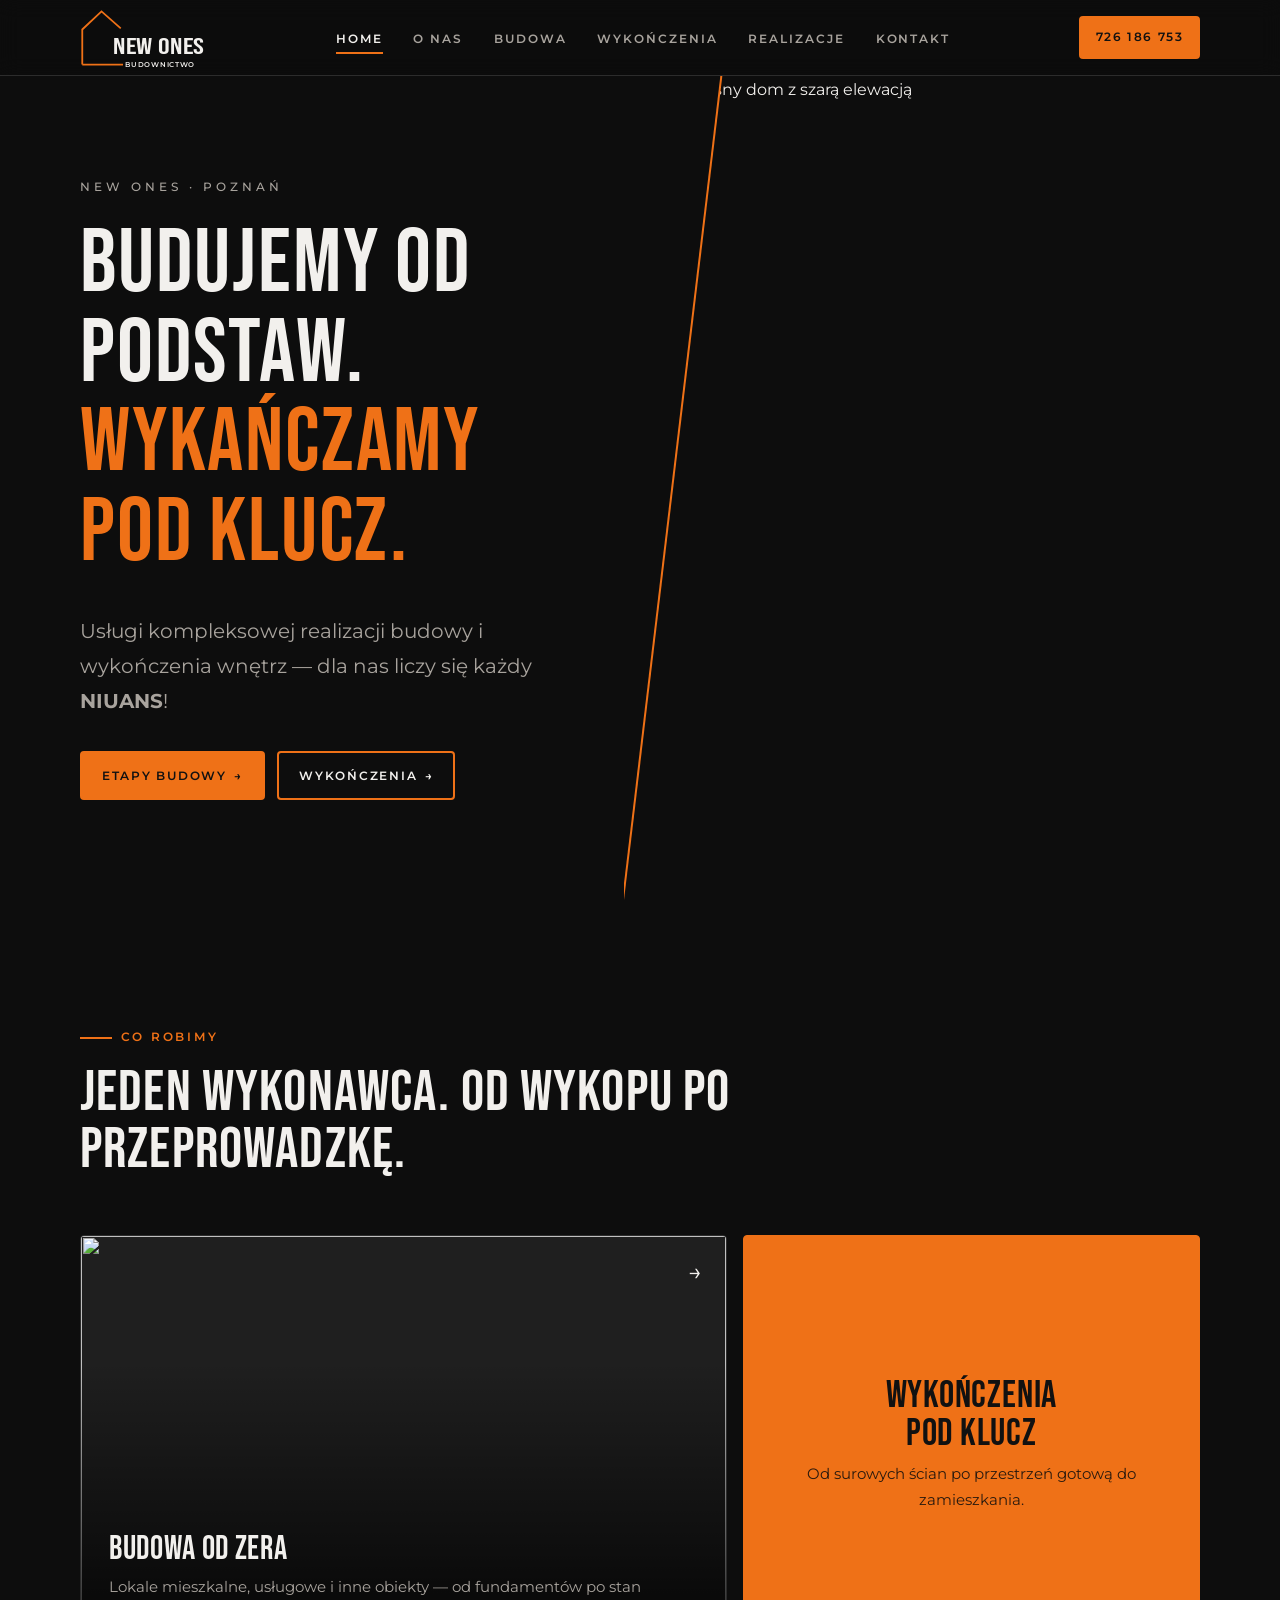
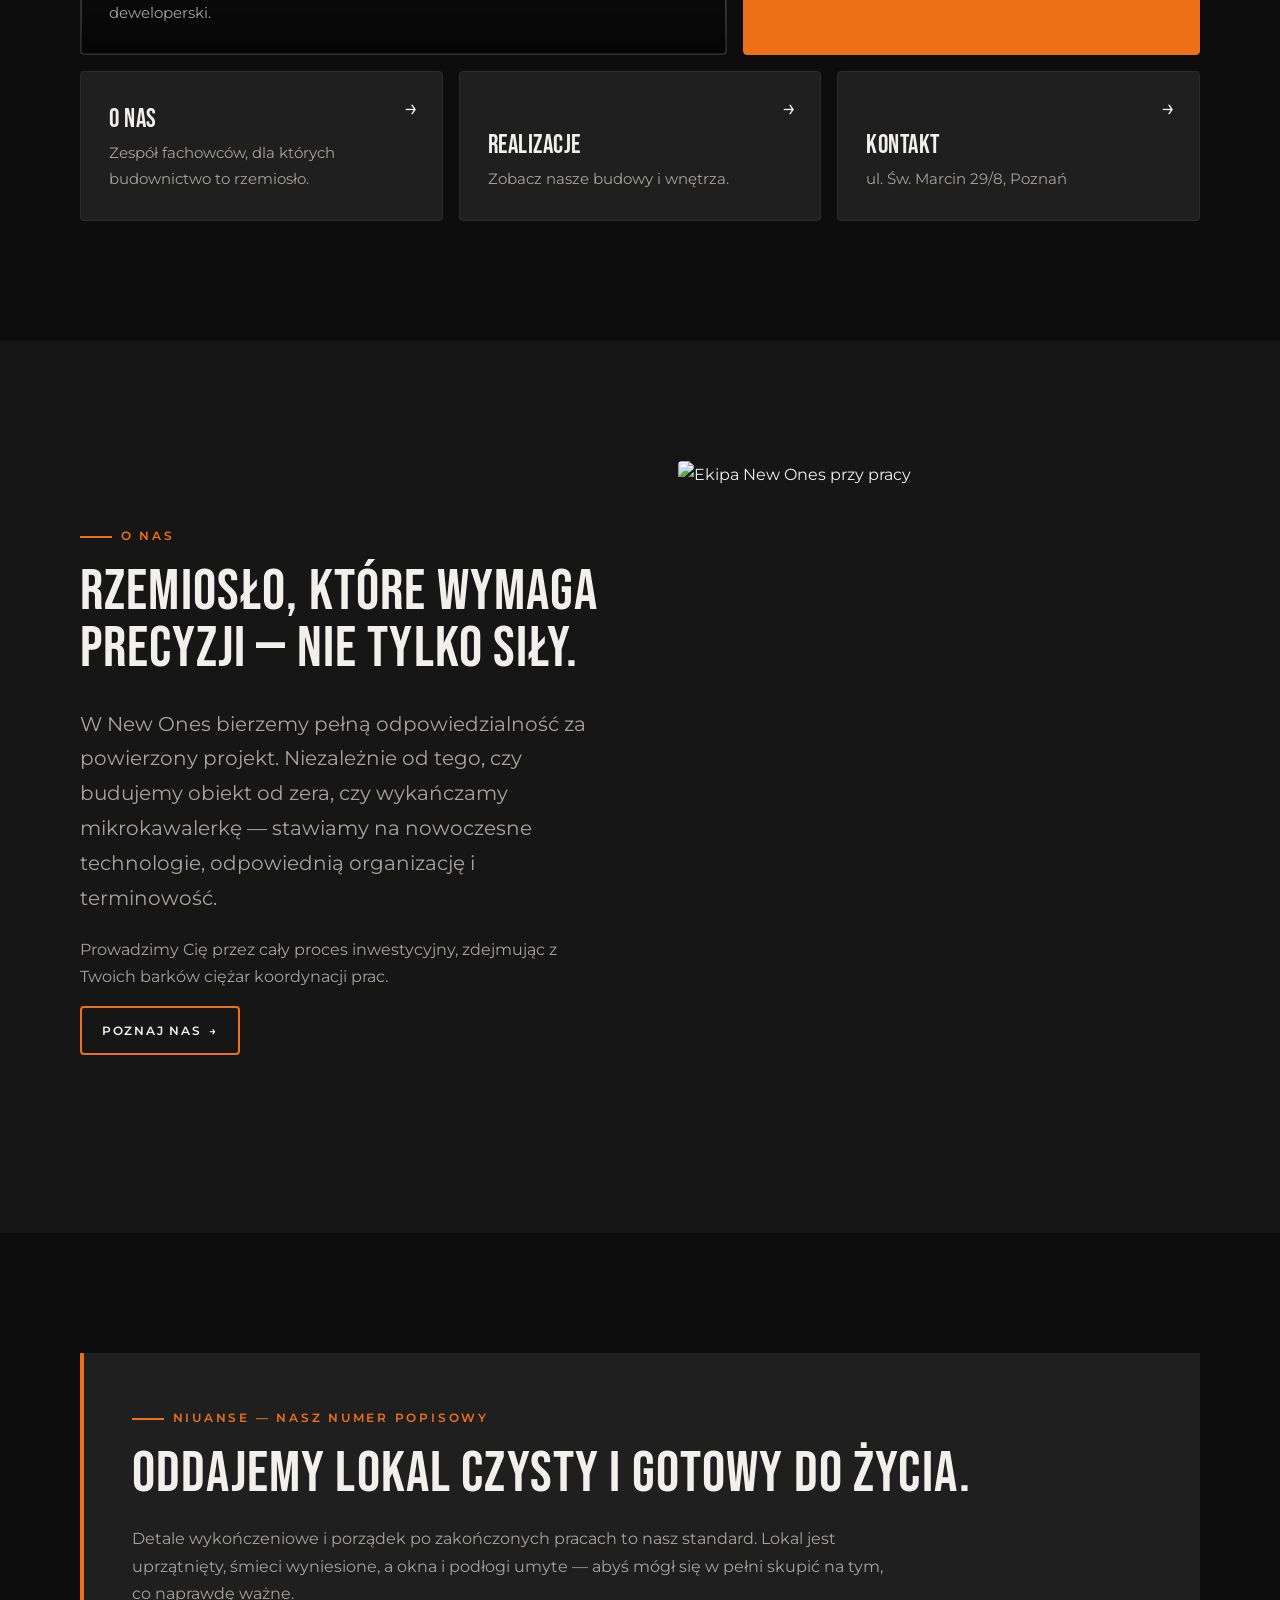
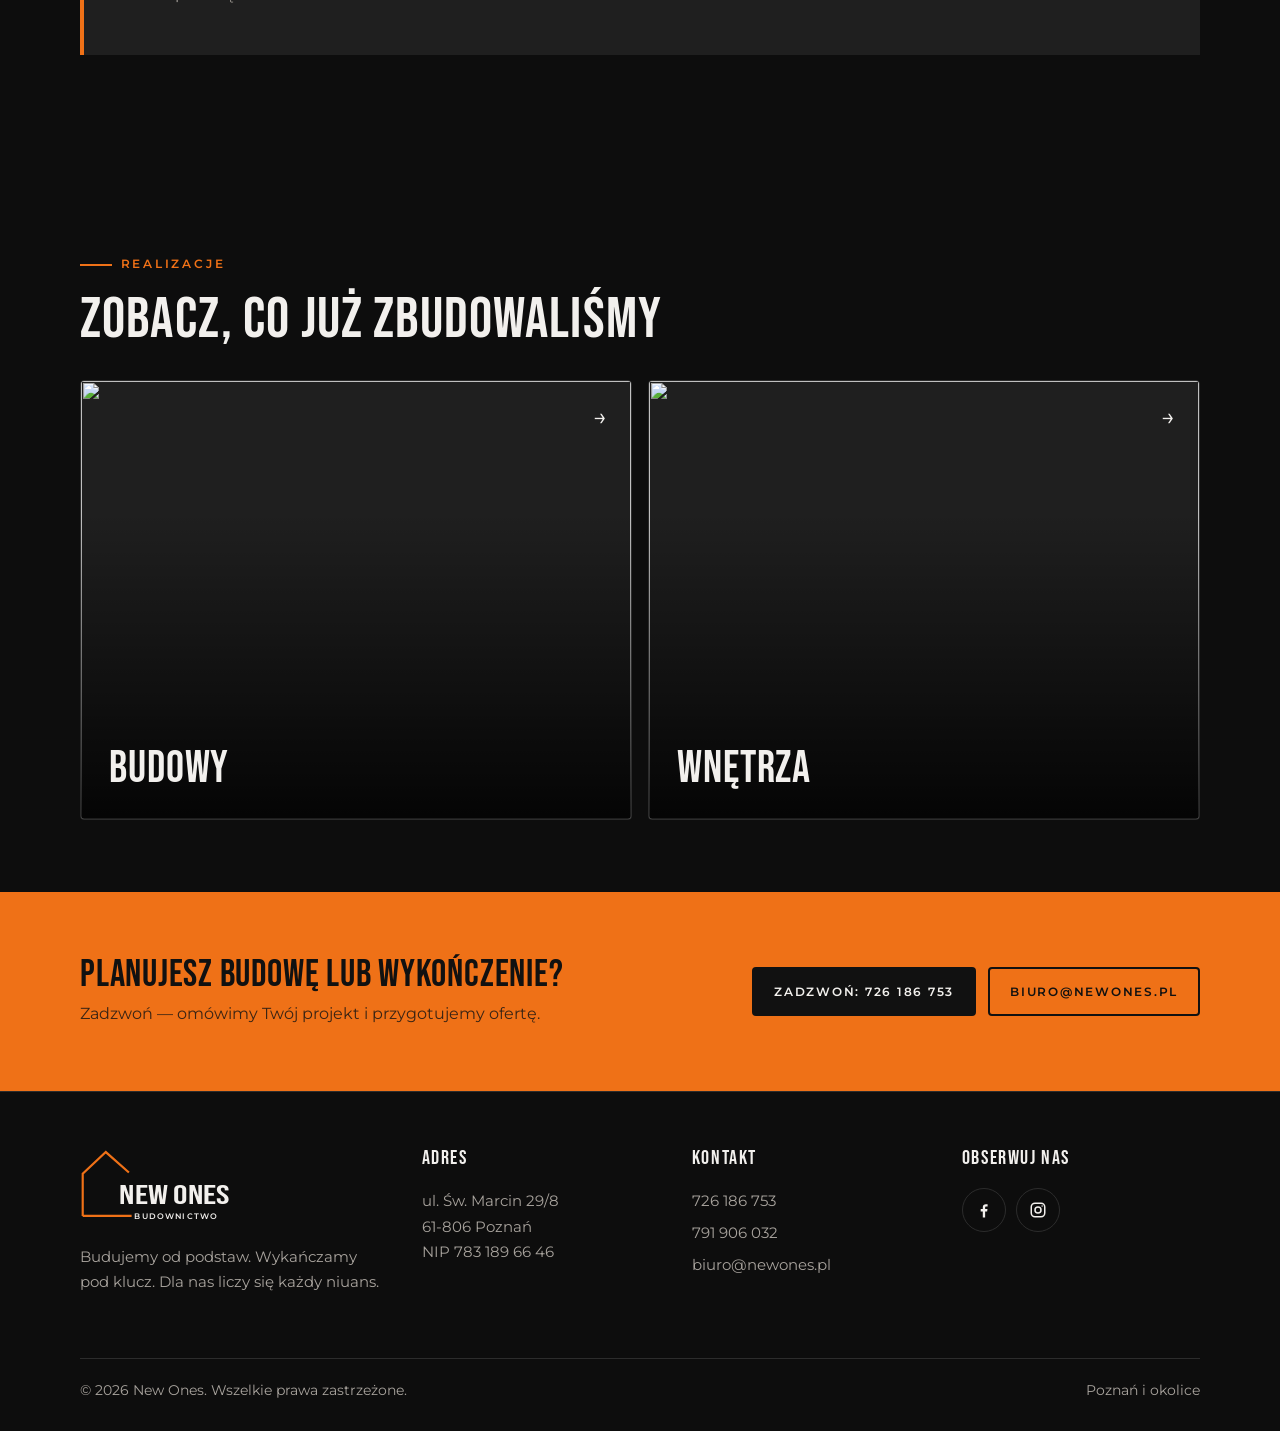
==== index.html @ 99081f8c "Thin, crisp hero edge and grey daylight hero photo - Draw the diagonal as inline SVG (vector, full d" ====
<!doctype html>
<html lang="pl">
<head>
  <meta charset="utf-8">
  <meta name="viewport" content="width=device-width, initial-scale=1">
  <title>New Ones — budowa i wykończenia wnętrz pod klucz | Poznań</title>
  <meta name="description" content="New Ones — generalny wykonawca z Poznania. Budowa lokali mieszkalnych i usługowych od fundamentów oraz kompleksowe wykończenia wnętrz pod klucz.">
  <meta property="og:title" content="New Ones — Budujemy od podstaw. Wykańczamy pod klucz.">
  <meta property="og:description" content="Kompleksowa realizacja budowy i wykończenia wnętrz w Poznaniu i okolicach.">
  <meta property="og:type" content="website">
  <meta property="og:locale" content="pl_PL">
  <meta name="theme-color" content="#0b0b0b">
  <link rel="icon" href="assets/img/favicon.svg" type="image/svg+xml">
  <link rel="preconnect" href="https://fonts.googleapis.com">
  <link rel="preconnect" href="https://fonts.gstatic.com" crossorigin>
  <link href="https://fonts.googleapis.com/css2?family=Bebas+Neue&family=Montserrat:wght@400;500;600&display=swap" rel="stylesheet">
  <link rel="stylesheet" href="assets/css/style.css">
  <script type="application/ld+json">
  {
    "@context": "https://schema.org",
    "@type": "GeneralContractor",
    "name": "New Ones",
    "description": "Budowa lokali mieszkalnych i usługowych oraz wykończenia wnętrz pod klucz.",
    "telephone": "+48726186753",
    "email": "biuro@newones.pl",
    "taxID": "7831896646",
    "address": {
      "@type": "PostalAddress",
      "streetAddress": "ul. Św. Marcin 29/8",
      "postalCode": "61-806",
      "addressLocality": "Poznań",
      "addressCountry": "PL"
    },
    "areaServed": "Poznań",
    "sameAs": [
      "https://www.facebook.com/p/New-Ones-61559573675884/",
      "https://www.instagram.com/new_ones_poznan/"
    ]
  }
  </script>
</head>
<body>
  <a class="skip-link" href="#main">Przejdź do treści</a>

  <header class="site-header">
    <div class="wrap">
      <a class="logo" href="index.html" aria-label="New Ones — strona główna">
        <svg viewBox="0 0 224 106" role="img" aria-label="New Ones Budownictwo"><path d="M4 100V38L38 6l34 30" fill="none" stroke="#ef7117" stroke-width="3.2" stroke-linejoin="miter"/><path d="M4 100h72" stroke="#ef7117" stroke-width="3.2"/><text x="58" y="82" font-family="'Bebas Neue', 'Oswald', sans-serif" font-size="40" textLength="162" lengthAdjust="spacingAndGlyphs">NEW ONES</text><text x="80" y="104" font-family="Montserrat, sans-serif" font-size="12" font-weight="600" textLength="122" lengthAdjust="spacing">BUDOWNICTWO</text></svg>
      </a>
      <nav class="nav" aria-label="Menu główne">
        <ul>
          <li><a href="index.html" aria-current="page">Home</a></li>
          <li><a href="o-nas.html">O nas</a></li>
          <li><a href="budowa.html">Budowa</a></li>
          <li><a href="wykonczenia.html">Wykończenia</a></li>
          <li><a href="realizacje.html">Realizacje</a></li>
          <li><a href="kontakt.html">Kontakt</a></li>
        </ul>
      </nav>
      <div class="header-cta"><a class="btn" href="tel:+48726186753">726 186 753</a></div>
      <button class="nav-toggle" aria-label="Otwórz menu" aria-expanded="false"><span></span><span></span><span></span></button>
    </div>
  </header>

  <main id="main">
    <!-- UWAGA: zdjęcia poglądowe z Unsplash (licencja Unsplash) — do podmiany na zdjęcia realizacji New Ones -->
    <section class="hero">
      <div class="hero__text">
        <div class="hero__brand">New Ones · Poznań</div>
        <h1>Budujemy od podstaw. <span class="accent">Wykańczamy pod klucz.</span></h1>
        <p class="lead">Usługi kompleksowej realizacji budowy i wykończenia wnętrz — dla nas liczy się każdy <strong>NIUANS</strong>!</p>
        <div class="btn-row">
          <a class="btn" href="budowa.html">Etapy budowy <span class="arrow">→</span></a>
          <a class="btn btn--ghost" href="wykonczenia.html">Wykończenia <span class="arrow">→</span></a>
        </div>
      </div>
      <div class="hero__media">
        <!-- PODMIEŃ: zdjęcie główne, np. assets/img/hero.jpg (min. 1600 px szerokości) -->
        <img src="https://images.unsplash.com/photo-1690731987727-ab5daed3620b?auto=format&fit=crop&w=1800&q=80" alt="Nowoczesny dom z szarą elewacją">
        <svg class="hero__cut hero__cut--side" viewBox="0 0 100 100" preserveAspectRatio="none" aria-hidden="true"><polygon points="0,0 100,0 0,100" fill="#0d0d0d"/><line x1="100" y1="0" x2="0" y2="100" stroke="#ef7117" stroke-width="2" vector-effect="non-scaling-stroke"/></svg>
        <svg class="hero__cut hero__cut--bottom" viewBox="0 0 100 100" preserveAspectRatio="none" aria-hidden="true"><polygon points="0,100 100,0 100,100" fill="#0d0d0d"/><line x1="0" y1="100" x2="100" y2="0" stroke="#ef7117" stroke-width="2" vector-effect="non-scaling-stroke"/></svg>
      </div>
    </section>

    <section class="section">
      <div class="wrap">
        <div class="section-head">
          <span class="eyebrow">Co robimy</span>
          <h2>Jeden wykonawca. Od wykopu po przeprowadzkę.</h2>
        </div>
        <div class="tiles">
          <a class="tile tile--build" href="budowa.html">
            <span class="tile__img"><img src="https://images.unsplash.com/photo-1621511075938-f03482369feb?auto=format&fit=crop&w=1800&q=75" alt="" loading="lazy"></span>
            <span class="tile__arrow">→</span>
            <h3>Budowa od zera</h3>
            <p>Lokale mieszkalne, usługowe i inne obiekty — od fundamentów po stan deweloperski.</p>
          </a>
          <a class="tile tile--orange tile--finish" href="wykonczenia.html">
            <h3>Wykończenia<br>pod klucz</h3>
            <p>Od surowych ścian po przestrzeń gotową do zamieszkania.</p>
          </a>
          <a class="tile tile--about" href="o-nas.html">
            <span class="tile__arrow">→</span>
            <h3>O nas</h3>
            <p>Zespół fachowców, dla których budownictwo to rzemiosło.</p>
          </a>
          <a class="tile tile--gallery" href="realizacje.html">
            <span class="tile__arrow">→</span>
            <h3>Realizacje</h3>
            <p>Zobacz nasze budowy i wnętrza.</p>
          </a>
          <a class="tile tile--contact" href="kontakt.html">
            <span class="tile__arrow">→</span>
            <h3>Kontakt</h3>
            <p>ul. Św. Marcin 29/8, Poznań</p>
          </a>
        </div>
      </div>
    </section>

    <section class="section section--surface">
      <div class="wrap split">
        <div>
          <span class="eyebrow">O nas</span>
          <h2>Rzemiosło, które wymaga precyzji — nie tylko siły.</h2>
          <p class="lead">W New Ones bierzemy pełną odpowiedzialność za powierzony projekt. Niezależnie od tego, czy budujemy obiekt od zera, czy wykańczamy mikrokawalerkę — stawiamy na nowoczesne technologie, odpowiednią organizację i terminowość.</p>
          <p class="muted">Prowadzimy Cię przez cały proces inwestycyjny, zdejmując z Twoich barków ciężar koordynacji prac.</p>
          <a class="btn btn--ghost" href="o-nas.html">Poznaj nas <span class="arrow">→</span></a>
        </div>
        <div class="split__media">
          <img src="https://images.unsplash.com/photo-1674649207083-281c2517ab49?auto=format&fit=crop&w=1800&q=75" alt="Ekipa New Ones przy pracy" loading="lazy">
        </div>
      </div>
    </section>

    <section class="section">
      <div class="wrap">
        <div class="nuance">
          <span class="eyebrow">Niuanse — nasz numer popisowy</span>
          <h2>Oddajemy lokal czysty i gotowy do życia.</h2>
          <p>Detale wykończeniowe i porządek po zakończonych pracach to nasz standard. Lokal jest uprzątnięty, śmieci wyniesione, a okna i podłogi umyte — abyś mógł się w pełni skupić na tym, co naprawdę ważne.</p>
        </div>
      </div>
    </section>

    <section class="section section--tight">
      <div class="wrap">
        <div class="gallery-head">
          <div>
            <span class="eyebrow">Realizacje</span>
            <h2>Zobacz, co już zbudowaliśmy</h2>
          </div>
        </div>
        <div class="chooser">
          <a class="tile" href="realizacje.html#budowy">
            <span class="tile__img"><img src="https://images.unsplash.com/photo-1593786267440-550458cc882a?auto=format&fit=crop&w=1800&q=75" alt="" loading="lazy"></span>
            <span class="tile__arrow">→</span>
            <h3>Budowy</h3>
          </a>
          <a class="tile" href="realizacje.html#wnetrza">
            <span class="tile__img"><img src="https://images.unsplash.com/photo-1682184805271-11671b7ecf4c?auto=format&fit=crop&w=1800&q=75" alt="" loading="lazy"></span>
            <span class="tile__arrow">→</span>
            <h3>Wnętrza</h3>
          </a>
        </div>
      </div>
    </section>

    <section class="cta-band">
      <div class="wrap">
        <div>
          <h2>Planujesz budowę lub wykończenie?</h2>
          <p>Zadzwoń — omówimy Twój projekt i przygotujemy ofertę.</p>
        </div>
        <div class="btn-row">
          <a class="btn" href="tel:+48726186753">Zadzwoń: 726 186 753</a>
          <a class="btn btn--ghost" href="mailto:biuro@newones.pl">biuro@newones.pl</a>
        </div>
      </div>
    </section>
  </main>

  <footer class="site-footer">
    <div class="wrap">
      <div class="footer-grid">
        <div>
          <a class="logo" href="index.html" aria-label="New Ones — strona główna">
            <svg viewBox="0 0 224 106" role="img" aria-label="New Ones Budownictwo"><path d="M4 100V38L38 6l34 30" fill="none" stroke="#ef7117" stroke-width="3.2" stroke-linejoin="miter"/><path d="M4 100h72" stroke="#ef7117" stroke-width="3.2"/><text x="58" y="82" font-family="'Bebas Neue', 'Oswald', sans-serif" font-size="40" textLength="162" lengthAdjust="spacingAndGlyphs">NEW ONES</text><text x="80" y="104" font-family="Montserrat, sans-serif" font-size="12" font-weight="600" textLength="122" lengthAdjust="spacing">BUDOWNICTWO</text></svg>
          </a>
          <p class="footer-tagline">Budujemy od podstaw. Wykańczamy pod klucz. Dla nas liczy się każdy niuans.</p>
        </div>
        <div>
          <h4>Adres</h4>
          <address>ul. Św. Marcin 29/8<br>61-806 Poznań<br>NIP 783 189 66 46</address>
        </div>
        <div>
          <h4>Kontakt</h4>
          <ul>
            <li><a href="tel:+48726186753">726 186 753</a></li>
            <li><a href="tel:+48791906032">791 906 032</a></li>
            <li><a href="mailto:biuro@newones.pl">biuro@newones.pl</a></li>
          </ul>
        </div>
        <div>
          <h4>Obserwuj nas</h4>
          <div class="socials">
            <a href="https://www.facebook.com/p/New-Ones-61559573675884/" target="_blank" rel="noopener" aria-label="Facebook"><svg viewBox="0 0 24 24" fill="currentColor"><path d="M13.5 22v-8h2.7l.4-3.2h-3.1V8.8c0-.9.3-1.5 1.6-1.5h1.7V4.4c-.3 0-1.3-.1-2.4-.1-2.4 0-4 1.5-4 4.1v2.4H7.6V14h2.8v8h3.1z"/></svg></a>
            <a href="https://www.instagram.com/new_ones_poznan/" target="_blank" rel="noopener" aria-label="Instagram"><svg viewBox="0 0 24 24" fill="none" stroke="currentColor" stroke-width="2"><rect x="3" y="3" width="18" height="18" rx="5"/><circle cx="12" cy="12" r="4"/><circle cx="17.5" cy="6.5" r="1" fill="currentColor" stroke="none"/></svg></a>
          </div>
        </div>
      </div>
      <div class="footer-bottom">
        <span>© <span data-year>2026</span> New Ones. Wszelkie prawa zastrzeżone.</span>
        <span>Poznań i okolice</span>
      </div>
    </div>
  </footer>

  <script src="assets/js/main.js" defer></script>
</body>
</html>
---- assets/css/style.css ----
/* =========================================================
   New Ones — budownictwo i wykończenia
   Kolorystyka firmowa: czerń + pomarańcz z logo
   ========================================================= */
:root {
  --bg: #0d0d0d;
  --surface: #161616;
  --surface-2: #1f1f1f;
  --line: #2c2c2c;
  --text: #f2f0ed;
  --muted: #a8a39d;
  --orange: #ef7117;        /* kolor z logo (#EF7117) */
  --orange-bright: #ff8a3d; /* hover */
  --light-bg: #f4f1ec;
  --light-text: #1a1a1a;

  --font-head: "Bebas Neue", "Oswald", "Arial Narrow", sans-serif;
  --font-body: "Montserrat", system-ui, -apple-system, "Segoe UI", sans-serif;

  --wrap: 1200px;
  --gutter: clamp(16px, 4vw, 40px);
  --radius: 4px;
  --header-h: 76px;
}

*,
*::before,
*::after { box-sizing: border-box; }

html { scroll-behavior: smooth; scroll-padding-top: calc(var(--header-h) + 16px); }

body {
  margin: 0;
  background: var(--bg);
  color: var(--text);
  font-family: var(--font-body);
  font-size: 1rem;
  line-height: 1.7;
  -webkit-font-smoothing: antialiased;
}

img { max-width: 100%; display: block; }
a { color: inherit; }

h1, h2, h3, h4 {
  font-family: var(--font-head);
  font-weight: 400;
  line-height: 1;
  letter-spacing: .02em;
  margin: 0 0 .5em;
  text-transform: uppercase;
}
h1 { font-size: clamp(3rem, 7.2vw, 5.6rem); }
h2 { font-size: clamp(2.3rem, 4.8vw, 3.6rem); }
h3 { font-size: clamp(1.5rem, 2.3vw, 1.8rem); }
p { margin: 0 0 1em; }

.accent { color: var(--orange); }
.muted { color: var(--muted); }

.wrap {
  width: 100%;
  max-width: var(--wrap);
  margin: 0 auto;
  padding: 0 var(--gutter);
}

.section { padding: clamp(64px, 10vw, 120px) 0; }
.section--tight { padding: clamp(40px, 6vw, 72px) 0; }
.section--surface { background: var(--surface); }
.section--light { background: var(--light-bg); color: var(--light-text); }
.section--light .muted { color: #5d5853; }

.eyebrow {
  display: inline-flex;
  align-items: center;
  gap: .75em;
  font-family: var(--font-body);
  font-weight: 600;
  font-size: .72rem;
  letter-spacing: .24em;
  text-transform: uppercase;
  color: var(--orange);
  margin-bottom: 1rem;
}
.eyebrow::before {
  content: "";
  width: 32px;
  height: 2px;
  background: currentColor;
}

.lead { font-size: clamp(1.1rem, 1.6vw, 1.3rem); color: var(--muted); max-width: 60ch; }
.section--light .lead { color: #4a4642; }

/* ---------- Buttons ---------- */
.btn {
  display: inline-flex;
  align-items: center;
  gap: .6em;
  padding: .95em 1.6em;
  font-family: var(--font-body);
  font-weight: 600;
  font-size: .78rem;
  letter-spacing: .14em;
  text-transform: uppercase;
  text-decoration: none;
  border: 2px solid var(--orange);
  border-radius: var(--radius);
  background: var(--orange);
  color: #111;
  transition: background .2s, color .2s, border-color .2s, transform .2s;
  cursor: pointer;
}
.btn:hover { background: var(--orange-bright); border-color: var(--orange-bright); }
.btn--ghost { background: transparent; color: var(--text); }
.btn--ghost:hover { background: var(--orange); color: #111; }
.section--light .btn--ghost { color: var(--light-text); }
.btn .arrow { transition: transform .2s; }
.btn:hover .arrow { transform: translateX(4px); }
.btn-row { display: flex; flex-wrap: wrap; gap: 12px; }

/* ---------- Logo ---------- */
.logo { display: inline-flex; text-decoration: none; color: var(--text); line-height: 0; }
.logo svg { height: 60px; width: auto; display: block; }
.site-footer .logo svg { height: 72px; }
.logo text { fill: currentColor; }

/* ---------- Header ---------- */
.site-header {
  position: sticky;
  top: 0;
  z-index: 50;
  height: var(--header-h);
  background: rgba(13, 13, 13, .92);
  backdrop-filter: blur(10px);
  border-bottom: 1px solid var(--line);
}
.site-header .wrap {
  height: 100%;
  display: flex;
  align-items: center;
  justify-content: space-between;
  gap: 24px;
}
.nav ul {
  list-style: none;
  margin: 0;
  padding: 0;
  display: flex;
  gap: clamp(16px, 2.4vw, 34px);
}
.nav a {
  position: relative;
  font-family: var(--font-body);
  font-weight: 600;
  font-size: .76rem;
  letter-spacing: .16em;
  text-transform: uppercase;
  text-decoration: none;
  color: var(--muted);
  padding: 6px 0;
  transition: color .2s;
}
.nav a:hover,
.nav a[aria-current="page"] { color: var(--text); }
.nav a[aria-current="page"]::after {
  content: "";
  position: absolute;
  left: 0; right: 0; bottom: -2px;
  height: 2px;
  background: var(--orange);
}
.header-cta { display: inline-flex; }
.header-cta .btn { padding: .8em 1.2em; font-size: .74rem; }

.nav-toggle {
  display: none;
  background: none;
  border: 0;
  color: var(--text);
  width: 44px;
  height: 44px;
  padding: 10px;
  cursor: pointer;
}
.nav-toggle span {
  display: block;
  height: 2px;
  background: currentColor;
  margin: 5px 0;
  transition: transform .25s, opacity .25s;
}
.nav-open .nav-toggle span:nth-child(1) { transform: translateY(7px) rotate(45deg); }
.nav-open .nav-toggle span:nth-child(2) { opacity: 0; }
.nav-open .nav-toggle span:nth-child(3) { transform: translateY(-7px) rotate(-45deg); }

@media (max-width: 900px) {
  .nav-toggle { display: block; }
  .header-cta { display: none; }
  .nav {
    position: fixed;
    inset: var(--header-h) 0 auto 0;
    background: var(--bg);
    border-bottom: 1px solid var(--line);
    transform: translateY(-120%);
    transition: transform .3s ease;
    z-index: -1;
  }
  .nav-open .nav { transform: translateY(0); }
  .nav ul { flex-direction: column; gap: 0; padding: 8px var(--gutter) 24px; }
  .nav a { display: block; padding: 14px 0; font-size: .9rem; border-bottom: 1px solid var(--line); }
  .nav a[aria-current="page"]::after { display: none; }
  .nav a[aria-current="page"] { color: var(--orange); }
}

/* ---------- Hero (home) ---------- */
.hero {
  display: grid;
  grid-template-columns: 1fr 1.05fr;
  min-height: calc(100svh - var(--header-h));
  max-height: 900px;
}
.hero__text {
  display: flex;
  flex-direction: column;
  justify-content: center;
  padding: clamp(48px, 8vw, 96px) var(--gutter) clamp(48px, 8vw, 96px) max(var(--gutter), calc((100vw - var(--wrap)) / 2 + var(--gutter)));
}
.hero__brand {
  font-family: var(--font-body);
  font-weight: 500;
  font-size: .78rem;
  letter-spacing: .32em;
  text-transform: uppercase;
  margin-bottom: 1.4rem;
  color: var(--muted);
}
.hero h1 { margin-bottom: .4em; }
.hero h1 .accent { display: block; }
.hero__text .lead { margin-bottom: 2rem; }
/* Ukośne cięcie zdjęcia z cienką pomarańczową linią (nawiązanie do dachu z logo).
   Rysowane SVG osadzonym w HTML: renderuje się wektorowo w pełnej rozdzielczości ekranu,
   a linia ma stałą grubość 2px dzięki vector-effect: non-scaling-stroke. */
.hero__media { position: relative; overflow: hidden; }
.hero__media img { width: 100%; height: 100%; object-fit: cover; }
.hero__cut {
  position: absolute;
  z-index: 1;
  display: block;
  pointer-events: none;
  overflow: visible;
}
.hero__cut--side { top: 0; bottom: 0; left: -1px; width: 15%; height: 100%; }
.hero__cut--bottom { display: none; }

@media (max-width: 900px) {
  .hero { grid-template-columns: 1fr; min-height: 0; max-height: none; }
  .hero__media { order: -1; aspect-ratio: 16 / 10; }
  /* na telefonie skos idzie po dolnej krawędzi */
  .hero__cut--side { display: none; }
  .hero__cut--bottom { display: block; left: 0; right: 0; bottom: -1px; width: 100%; height: 12%; }
  .hero__text { padding: 28px var(--gutter) 56px; }
}

/* ---------- Page hero (podstrony) ---------- */
.page-hero {
  position: relative;
  min-height: clamp(340px, 52vh, 520px);
  display: flex;
  align-items: flex-end;
  overflow: hidden;
  border-bottom: 1px solid var(--line);
}
.page-hero__bg { position: absolute; inset: 0; }
.page-hero__bg img { width: 100%; height: 100%; object-fit: cover; }
.page-hero__bg::after {
  content: "";
  position: absolute;
  inset: 0;
  background: linear-gradient(180deg, rgba(13,13,13,.35) 0%, rgba(13,13,13,.92) 85%);
}
.page-hero .wrap { position: relative; padding-bottom: clamp(36px, 6vw, 64px); }
.page-hero h1 { font-size: clamp(2.2rem, 5vw, 3.75rem); max-width: 22ch; margin-bottom: .3em; }
.page-hero p { font-size: clamp(1.05rem, 1.6vw, 1.25rem); color: #d9d4ce; max-width: 60ch; margin: 0; }

/* ---------- Tiles (home) ---------- */
.tiles {
  display: grid;
  grid-template-columns: repeat(12, 1fr);
  grid-auto-rows: minmax(150px, auto);
  gap: 16px;
}
.tile {
  position: relative;
  display: flex;
  flex-direction: column;
  justify-content: flex-end;
  padding: 28px;
  background: var(--surface-2);
  border: 1px solid var(--line);
  border-radius: var(--radius);
  overflow: hidden;
  text-decoration: none;
  color: var(--text);
  transition: border-color .25s, transform .25s;
}
a.tile:hover { border-color: var(--orange); }
.tile h3 { margin: 0; position: relative; z-index: 1; }
.tile p { position: relative; z-index: 1; margin: .5em 0 0; color: var(--muted); font-size: .95rem; }
.tile__img { position: absolute; inset: 0; }
.tile__img img { width: 100%; height: 100%; object-fit: cover; transition: transform .6s ease; }
a.tile:hover .tile__img img { transform: scale(1.04); }
.tile__img::after {
  content: "";
  position: absolute;
  inset: 0;
  background: linear-gradient(180deg, transparent 30%, rgba(0,0,0,.85) 100%);
}
.tile--orange { background: var(--orange); color: #111; border-color: var(--orange); justify-content: center; text-align: center; }
.tile--orange p { color: #2a1a0e; }
a.tile--orange:hover { background: var(--orange-bright); }
.tile__arrow {
  position: absolute;
  top: 24px;
  right: 24px;
  z-index: 1;
  font-size: 1.5rem;
  line-height: 1;
  transition: transform .25s;
}
a.tile:hover .tile__arrow { transform: translateX(4px); }

.tile--build { grid-column: span 7; grid-row: span 2; min-height: 420px; }
.tile--finish { grid-column: span 5; grid-row: span 2; }
.tile--about { grid-column: span 4; }
.tile--gallery { grid-column: span 4; }
.tile--contact { grid-column: span 4; }
.tile--about h3, .tile--gallery h3, .tile--contact h3 { font-size: 1.6rem; }
.tile--finish h3 { font-size: clamp(1.8rem, 3vw, 2.6rem); }
.tile--build h3 { font-size: clamp(1.6rem, 2.6vw, 2.2rem); }

@media (max-width: 900px) {
  .tiles { grid-template-columns: 1fr 1fr; }
  .tile--build { grid-column: span 2; min-height: 320px; grid-row: auto; }
  .tile--finish { grid-column: span 2; min-height: 200px; grid-row: auto; }
  .tile--about, .tile--gallery, .tile--contact { grid-column: span 2; }
}

/* ---------- Two column intro ---------- */
.split {
  display: grid;
  grid-template-columns: 1fr 1fr;
  gap: clamp(32px, 6vw, 80px);
  align-items: center;
}
.split__media img { width: 100%; aspect-ratio: 4 / 5; object-fit: cover; border-radius: var(--radius); }
@media (max-width: 900px) {
  .split { grid-template-columns: 1fr; }
  .split__media img { aspect-ratio: 16 / 10; }
}

/* ---------- Niuanse highlight ---------- */
.nuance {
  position: relative;
  border-left: 4px solid var(--orange);
  padding: clamp(24px, 4vw, 48px);
  background: var(--surface-2);
}
.nuance h2 { margin-bottom: .4em; }
.nuance p { color: var(--muted); max-width: 70ch; margin: 0; }

/* ---------- Process steps (accordion) ---------- */
.process {
  display: grid;
  grid-template-columns: 1.4fr 1fr;
  gap: clamp(32px, 5vw, 72px);
  align-items: start;
}
.process__aside { position: sticky; top: calc(var(--header-h) + 32px); }
.process__aside img { width: 100%; aspect-ratio: 4 / 5; object-fit: cover; border-radius: var(--radius); }
.process__aside figcaption { margin-top: 12px; font-size: .9rem; color: var(--muted); }
@media (max-width: 900px) {
  .process { grid-template-columns: 1fr; }
  .process__aside { position: static; order: -1; }
  .process__aside img { aspect-ratio: 16 / 9; }
}

.steps { border-top: 1px solid var(--line); counter-reset: step; }
.step { border-bottom: 1px solid var(--line); counter-increment: step; }
.step summary {
  list-style: none;
  display: grid;
  grid-template-columns: auto 1fr auto;
  align-items: center;
  gap: 20px;
  padding: 22px 0;
  cursor: pointer;
}
.step summary::-webkit-details-marker { display: none; }
.step summary::before {
  content: counter(step, decimal-leading-zero) ".";
  font-family: var(--font-head);
  font-size: clamp(2.2rem, 3.4vw, 2.9rem);
  font-weight: 400;
  color: var(--orange);
  min-width: 2.4ch;
}
.step__title {
  font-family: var(--font-head);
  font-size: clamp(1.4rem, 2.2vw, 1.7rem);
  letter-spacing: .04em;
  text-transform: uppercase;
}
.step summary::after {
  content: "";
  width: 12px;
  height: 12px;
  border-right: 2px solid var(--orange);
  border-bottom: 2px solid var(--orange);
  transform: rotate(45deg) translate(-3px, -3px);
  transition: transform .25s;
}
.step[open] summary::after { transform: rotate(-135deg) translate(-3px, -3px); }
.step summary:hover .step__title { color: var(--orange-bright); }
.step__body { padding: 0 0 26px calc(2.4ch + 20px); color: var(--muted); }
.step__body p:last-child { margin-bottom: 0; }
.step--featured summary::before { color: var(--text); }
.step--featured { background: linear-gradient(90deg, rgba(220,128,64,.12), transparent 70%); }
.step--featured summary,
.step--featured .step__body { padding-left: 16px; padding-right: 16px; }
.step--featured .step__body { padding-left: calc(2.4ch + 36px); }
.badge {
  display: inline-block;
  margin-left: .6em;
  padding: .2em .6em;
  font-family: var(--font-body);
  font-weight: 600;
  font-size: .6rem;
  letter-spacing: .14em;
  vertical-align: middle;
  background: var(--orange);
  color: #111;
  border-radius: 2px;
}
@media (max-width: 600px) {
  .step__body { padding-left: 0; }
  .step--featured .step__body { padding-left: 16px; }
}

/* ---------- People ---------- */
.people {
  display: grid;
  grid-template-columns: repeat(2, 1fr);
  gap: clamp(24px, 4vw, 48px);
}
.person img { width: 100%; aspect-ratio: 4 / 5; object-fit: cover; border-radius: var(--radius); margin-bottom: 20px; }
.person h3 { margin-bottom: .2em; }
.person__role { font-family: var(--font-body); font-weight: 600; letter-spacing: .16em; text-transform: uppercase; color: var(--orange); font-size: .72rem; margin-bottom: 1em; }
.person p { color: var(--muted); }
@media (max-width: 700px) { .people { grid-template-columns: 1fr; } }

/* ---------- Values ---------- */
.values {
  display: grid;
  grid-template-columns: repeat(3, 1fr);
  gap: 1px;
  background: var(--line);
  border: 1px solid var(--line);
}
.value { background: var(--bg); padding: 32px 28px; }
.value__num { font-family: var(--font-head); color: var(--orange); font-size: 1.6rem; letter-spacing: .14em; margin-bottom: .8em; display: block; }
.value h3 { font-size: 1.25rem; }
.value p { color: var(--muted); margin: 0; font-size: .98rem; }
@media (max-width: 800px) { .values { grid-template-columns: 1fr; } }

/* ---------- Gallery chooser ---------- */
.chooser {
  display: grid;
  grid-template-columns: 1fr 1fr;
  gap: 16px;
}
.chooser .tile { min-height: clamp(260px, 38vw, 440px); }
.chooser .tile h3 { font-size: clamp(1.8rem, 3.5vw, 2.8rem); }
@media (max-width: 700px) { .chooser { grid-template-columns: 1fr; } }

.gallery-head {
  display: flex;
  align-items: end;
  justify-content: space-between;
  flex-wrap: wrap;
  gap: 16px;
  margin-bottom: 32px;
}
.gallery-head h2 { margin: 0; }
.gallery-switch { font-family: var(--font-body); font-weight: 600; letter-spacing: .14em; text-transform: uppercase; font-size: .72rem; color: var(--muted); text-decoration: none; }
.gallery-switch:hover { color: var(--orange); }

.gallery {
  display: grid;
  grid-template-columns: repeat(auto-fill, minmax(260px, 1fr));
  gap: 12px;
}
.gallery button {
  padding: 0;
  border: 0;
  background: none;
  cursor: zoom-in;
  overflow: hidden;
  border-radius: var(--radius);
  aspect-ratio: 4 / 3;
}
.gallery img { width: 100%; height: 100%; object-fit: cover; transition: transform .5s ease, opacity .3s; }
.gallery button:hover img { transform: scale(1.05); }
.gallery button:focus-visible { outline: 2px solid var(--orange); outline-offset: 2px; }

/* Lightbox */
.lightbox {
  width: 100vw;
  height: 100vh;
  max-width: none;
  max-height: none;
  margin: 0;
  padding: 0;
  border: 0;
  background: rgba(0, 0, 0, .94);
  color: var(--text);
}
.lightbox::backdrop { background: rgba(0, 0, 0, .9); }
.lightbox[open] { display: flex; align-items: center; justify-content: center; }
.lightbox img { max-width: 92vw; max-height: 86vh; object-fit: contain; }
.lightbox button {
  position: absolute;
  background: rgba(255,255,255,.06);
  border: 1px solid var(--line);
  color: var(--text);
  width: 52px;
  height: 52px;
  font-size: 1.6rem;
  cursor: pointer;
  border-radius: 50%;
}
.lightbox button:hover { border-color: var(--orange); color: var(--orange); }
.lightbox__close { top: 20px; right: 20px; }
.lightbox__prev { left: 20px; top: 50%; transform: translateY(-50%); }
.lightbox__next { right: 20px; top: 50%; transform: translateY(-50%); }
.lightbox__count { position: absolute; bottom: 20px; left: 50%; transform: translateX(-50%); font-family: var(--font-body); font-size: .8rem; letter-spacing: .14em; color: var(--muted); }

/* ---------- Contact ---------- */
.contact-grid {
  display: grid;
  grid-template-columns: repeat(3, 1fr);
  gap: 16px;
}
.contact-card {
  background: var(--surface-2);
  border: 1px solid var(--line);
  border-radius: var(--radius);
  padding: 32px 28px;
}
.contact-card h3 { font-size: 1.3rem; margin-bottom: .8em; }
.contact-card p { margin: 0 0 .4em; color: var(--muted); }
.contact-link {
  display: flex;
  align-items: center;
  gap: 12px;
  padding: 10px 0;
  text-decoration: none;
  color: var(--text);
  font-size: 1.05rem;
  border-top: 1px solid var(--line);
  word-break: break-word;
}
.contact-link:hover { color: var(--orange-bright); }
.contact-link svg { width: 20px; height: 20px; flex: none; color: var(--orange); }
@media (max-width: 900px) { .contact-grid { grid-template-columns: 1fr; } }

/* ---------- CTA band ---------- */
.cta-band {
  background: var(--orange);
  color: #111;
}
.cta-band .wrap {
  display: flex;
  align-items: center;
  justify-content: space-between;
  gap: 24px;
  flex-wrap: wrap;
  padding-top: clamp(40px, 6vw, 64px);
  padding-bottom: clamp(40px, 6vw, 64px);
}
.cta-band h2 { margin: 0; font-size: clamp(1.6rem, 3.2vw, 2.4rem); }
.cta-band p { margin: .3em 0 0; color: #3a2414; }
.cta-band .btn { background: #111; border-color: #111; color: var(--text); }
.cta-band .btn:hover { background: #2a2a2a; border-color: #2a2a2a; }
.cta-band .btn--ghost { background: transparent; color: #111; border-color: #111; }
.cta-band .btn--ghost:hover { background: #111; color: var(--text); }

/* ---------- Footer ---------- */
.site-footer {
  border-top: 1px solid var(--line);
  padding: 56px 0 28px;
  font-size: .95rem;
  color: var(--muted);
}
.footer-grid {
  display: grid;
  grid-template-columns: 1.3fr 1fr 1fr 1fr;
  gap: 32px;
}
.footer-grid h4 { font-size: 1.25rem; letter-spacing: .08em; color: var(--text); margin-bottom: 1em; }
.footer-grid ul { list-style: none; margin: 0; padding: 0; }
.footer-grid li { margin-bottom: .4em; }
.footer-grid a { text-decoration: none; }
.footer-grid a:hover { color: var(--orange-bright); }
.footer-grid address { font-style: normal; }
.footer-tagline { margin-top: 16px; max-width: 32ch; }
.socials { display: flex; gap: 10px; }
.socials a {
  display: inline-flex;
  align-items: center;
  justify-content: center;
  width: 44px;
  height: 44px;
  border: 1px solid var(--line);
  border-radius: 50%;
  color: var(--text);
  transition: border-color .2s, color .2s;
}
.socials a:hover { border-color: var(--orange); color: var(--orange); }
.socials svg { width: 18px; height: 18px; }
.footer-bottom {
  margin-top: 48px;
  padding-top: 20px;
  border-top: 1px solid var(--line);
  display: flex;
  justify-content: space-between;
  flex-wrap: wrap;
  gap: 8px;
  font-size: .85rem;
}
@media (max-width: 900px) { .footer-grid { grid-template-columns: 1fr 1fr; } }
@media (max-width: 560px) { .footer-grid { grid-template-columns: 1fr; } }

/* ---------- Misc ---------- */
.section-head { max-width: 760px; margin-bottom: clamp(32px, 5vw, 56px); }
.stack > * + * { margin-top: 1em; }
.skip-link {
  position: absolute;
  left: -9999px;
  top: 8px;
  background: var(--orange);
  color: #111;
  padding: 8px 14px;
  z-index: 100;
}
.skip-link:focus { left: 8px; }
:focus-visible { outline: 2px solid var(--orange); outline-offset: 3px; }

@media (prefers-reduced-motion: reduce) {
  html { scroll-behavior: auto; }
  *, *::before, *::after { transition: none !important; }
}
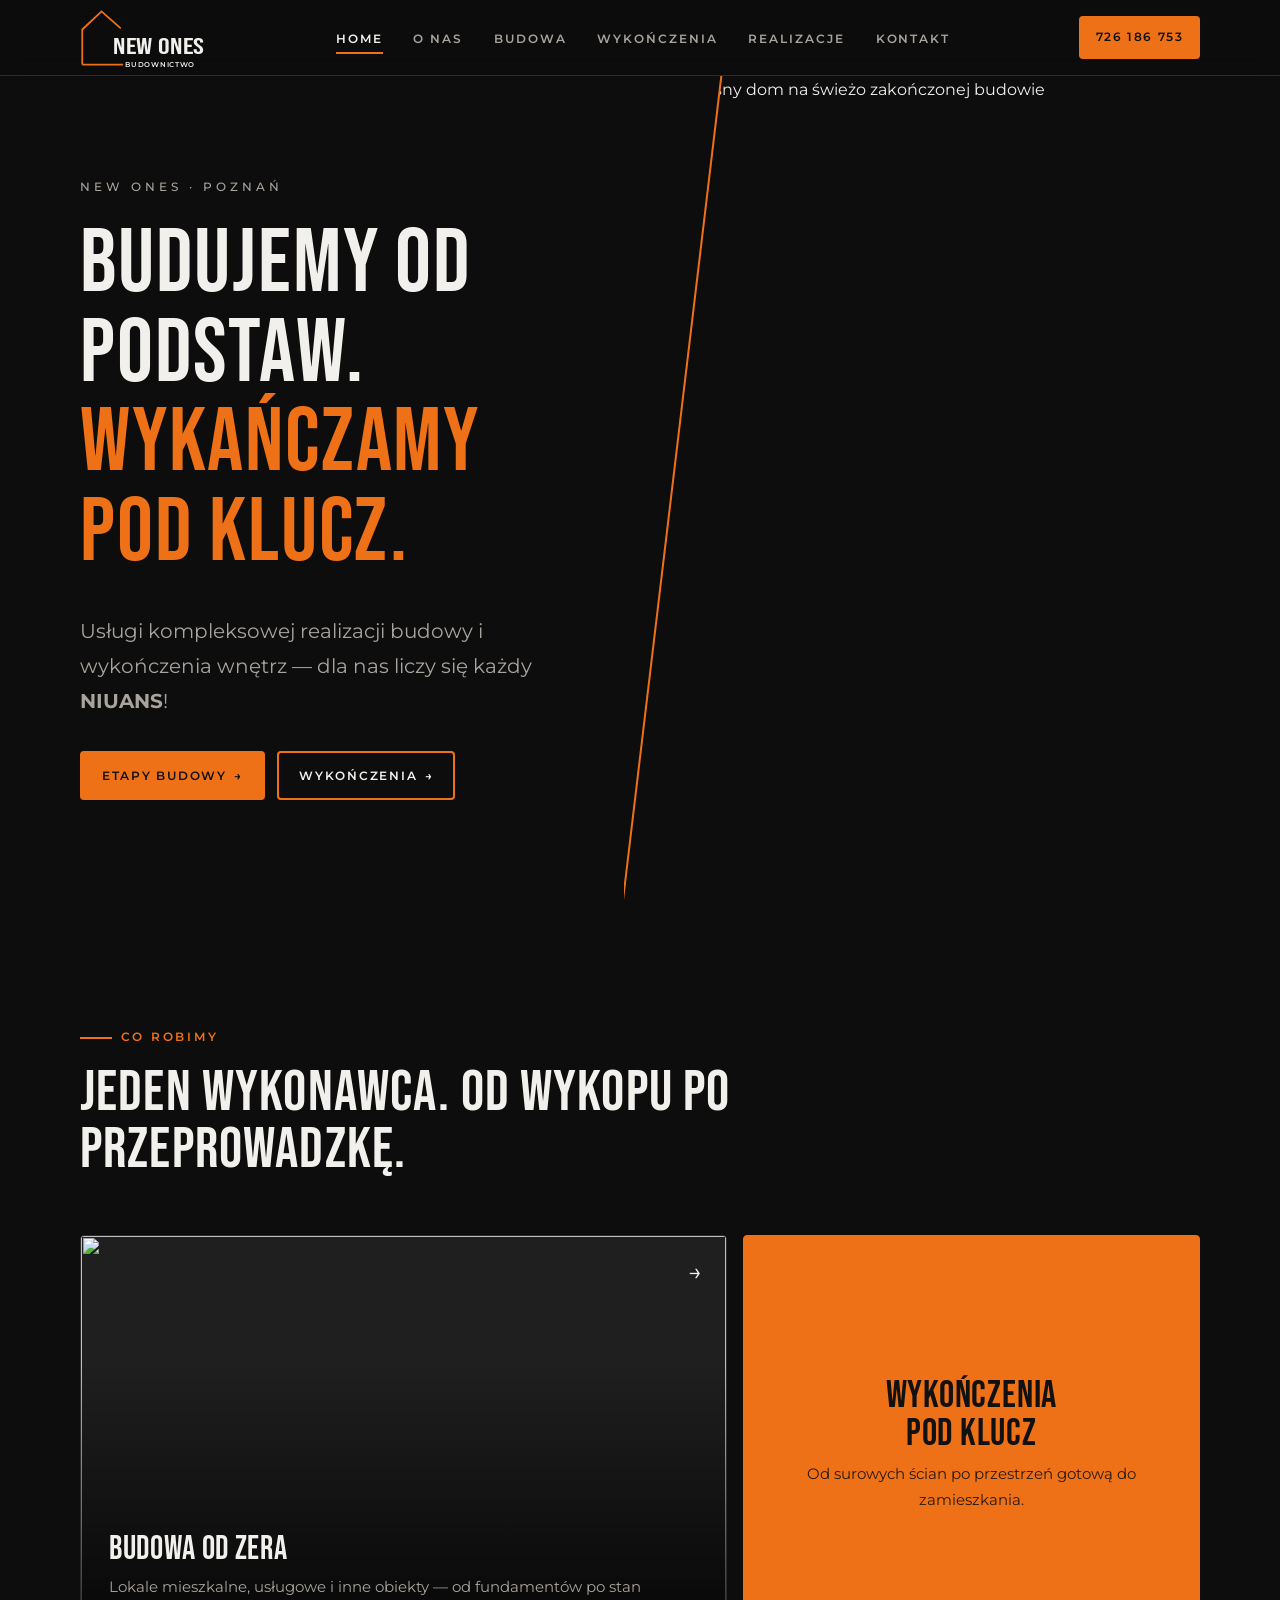
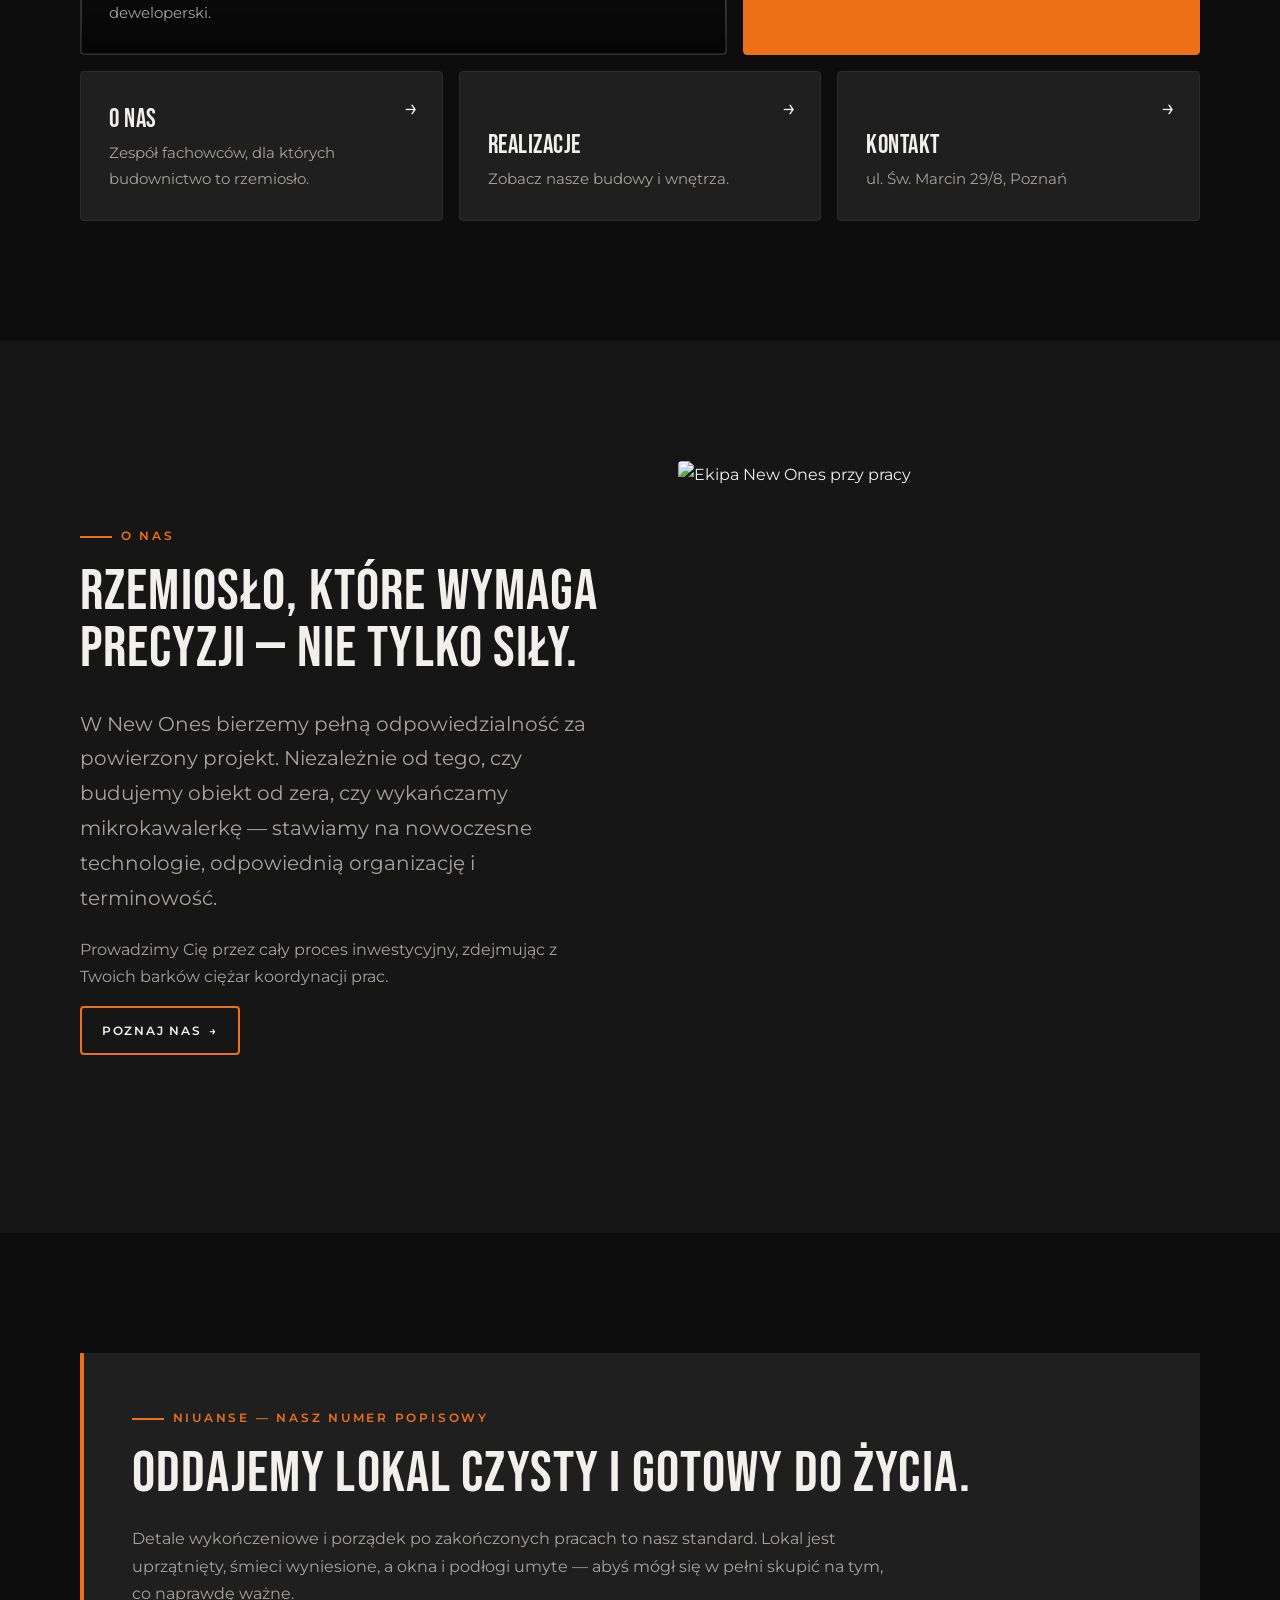
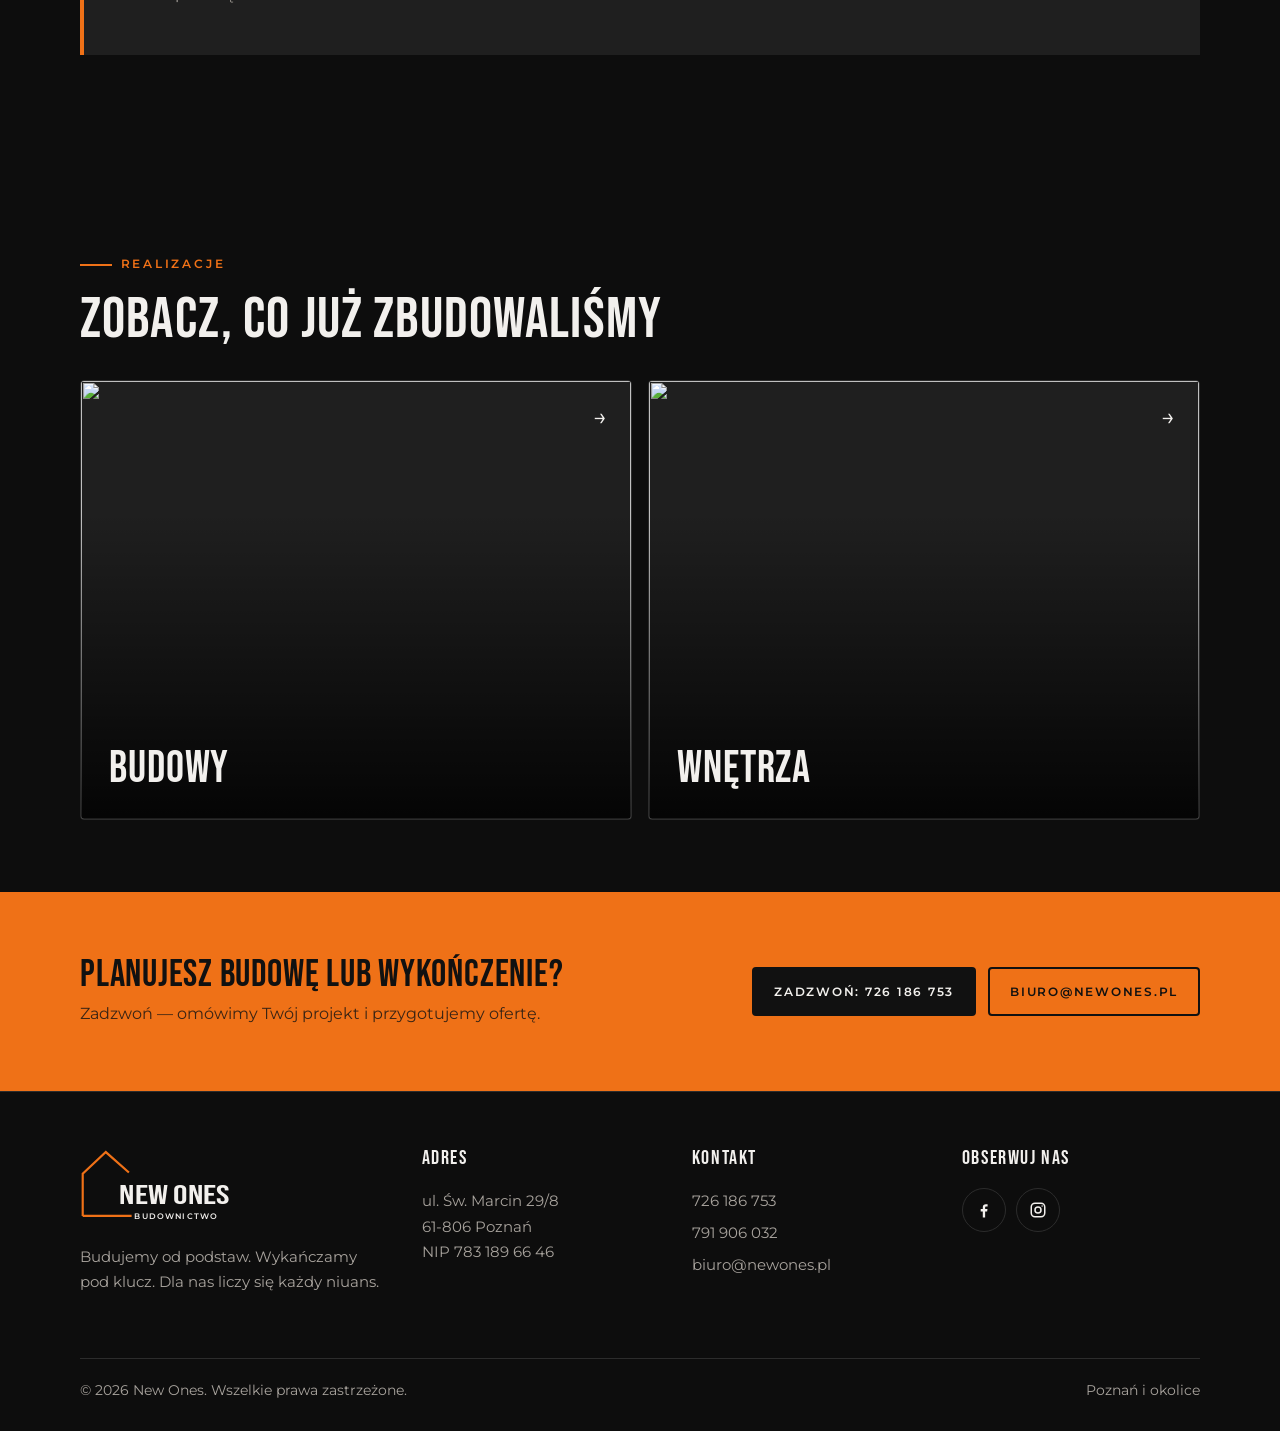
==== commit 4f82b590: "Hero photo: modern house on a freshly finished build site Sandy access road and a pallet of aerated " ====
--- a/index.html
+++ b/index.html
@@ -76,7 +76,7 @@
       </div>
       <div class="hero__media">
         <!-- PODMIEŃ: zdjęcie główne, np. assets/img/hero.jpg (min. 1600 px szerokości) -->
-        <img src="https://images.unsplash.com/photo-1690731987727-ab5daed3620b?auto=format&fit=crop&w=1800&q=80" alt="Nowoczesny dom z szarą elewacją">
+        <img src="https://images.unsplash.com/photo-1684691376857-5dfb87f6bc65?auto=format&fit=crop&w=1800&q=80" alt="Nowoczesny dom na świeżo zakończonej budowie">
         <svg class="hero__cut hero__cut--side" viewBox="0 0 100 100" preserveAspectRatio="none" aria-hidden="true"><polygon points="0,0 100,0 0,100" fill="#0d0d0d"/><line x1="100" y1="0" x2="0" y2="100" stroke="#ef7117" stroke-width="2" vector-effect="non-scaling-stroke"/></svg>
         <svg class="hero__cut hero__cut--bottom" viewBox="0 0 100 100" preserveAspectRatio="none" aria-hidden="true"><polygon points="0,100 100,0 100,100" fill="#0d0d0d"/><line x1="0" y1="100" x2="100" y2="0" stroke="#ef7117" stroke-width="2" vector-effect="non-scaling-stroke"/></svg>
       </div>
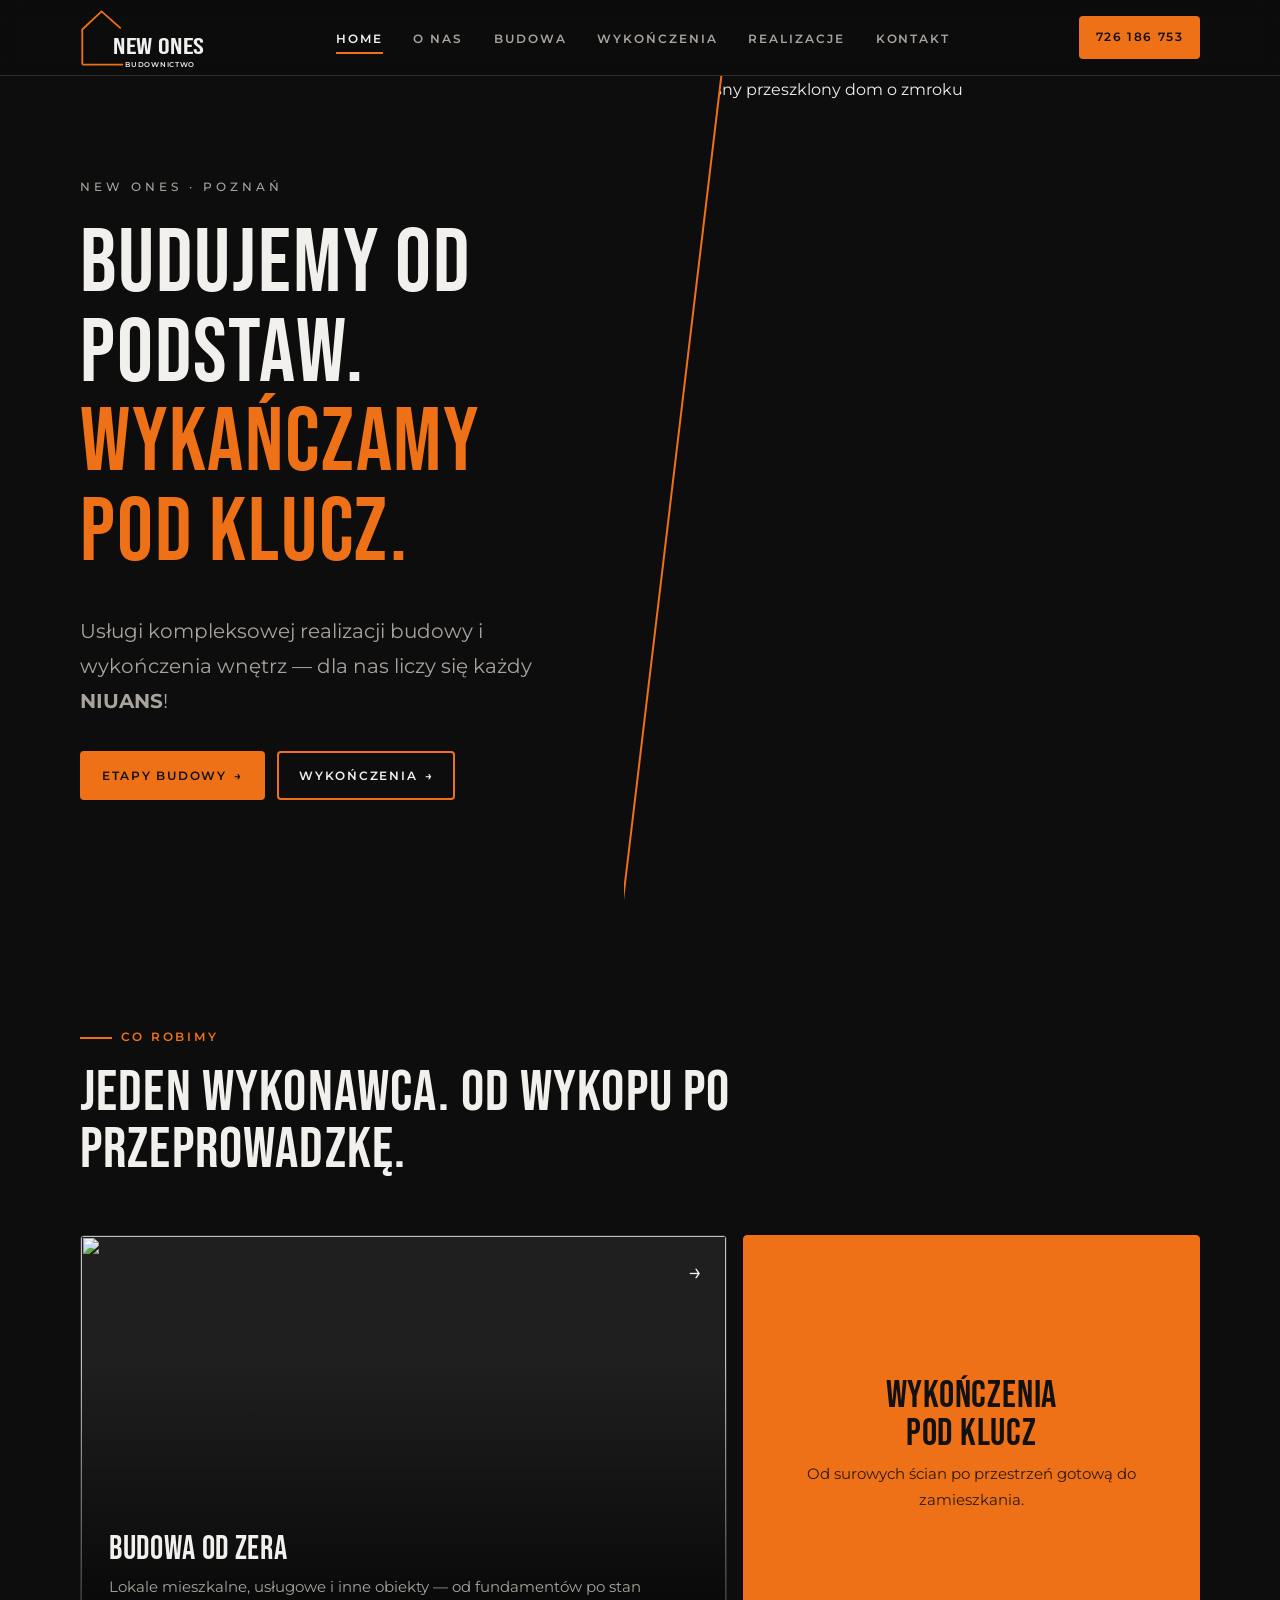
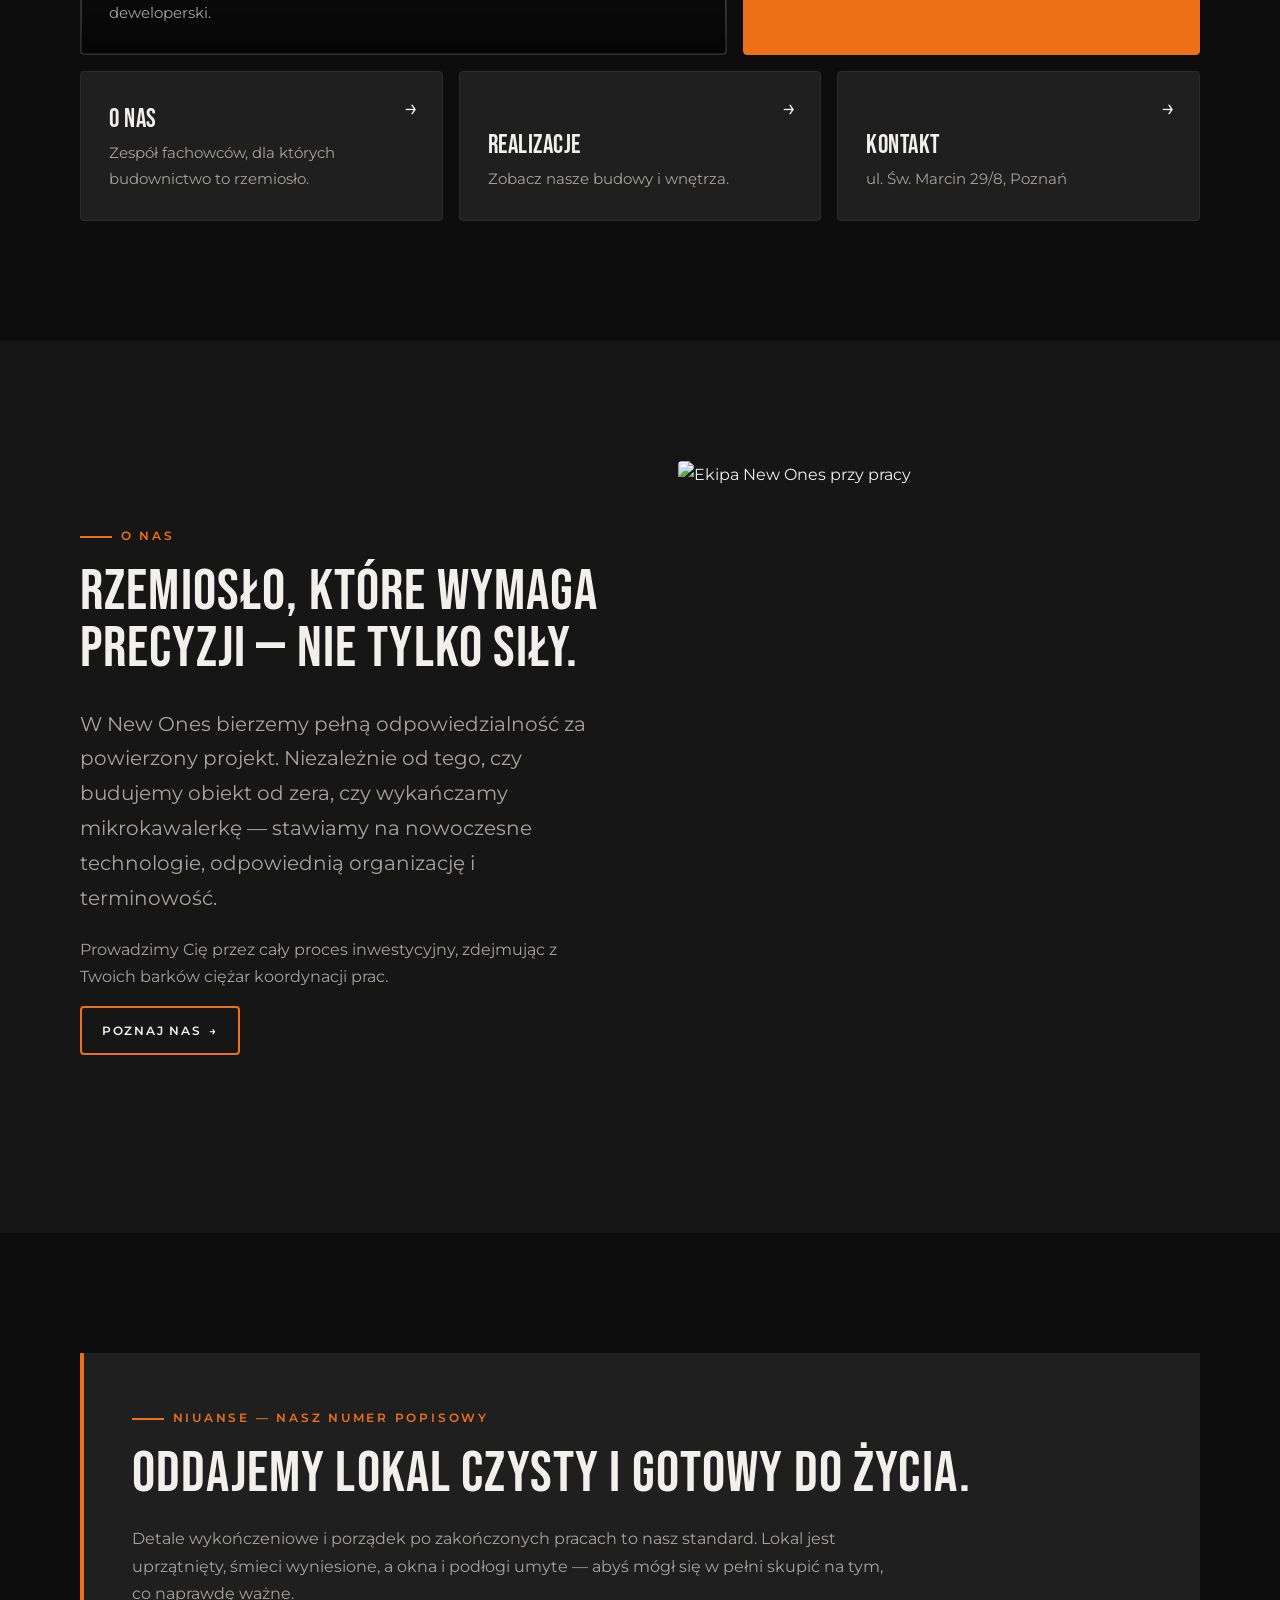
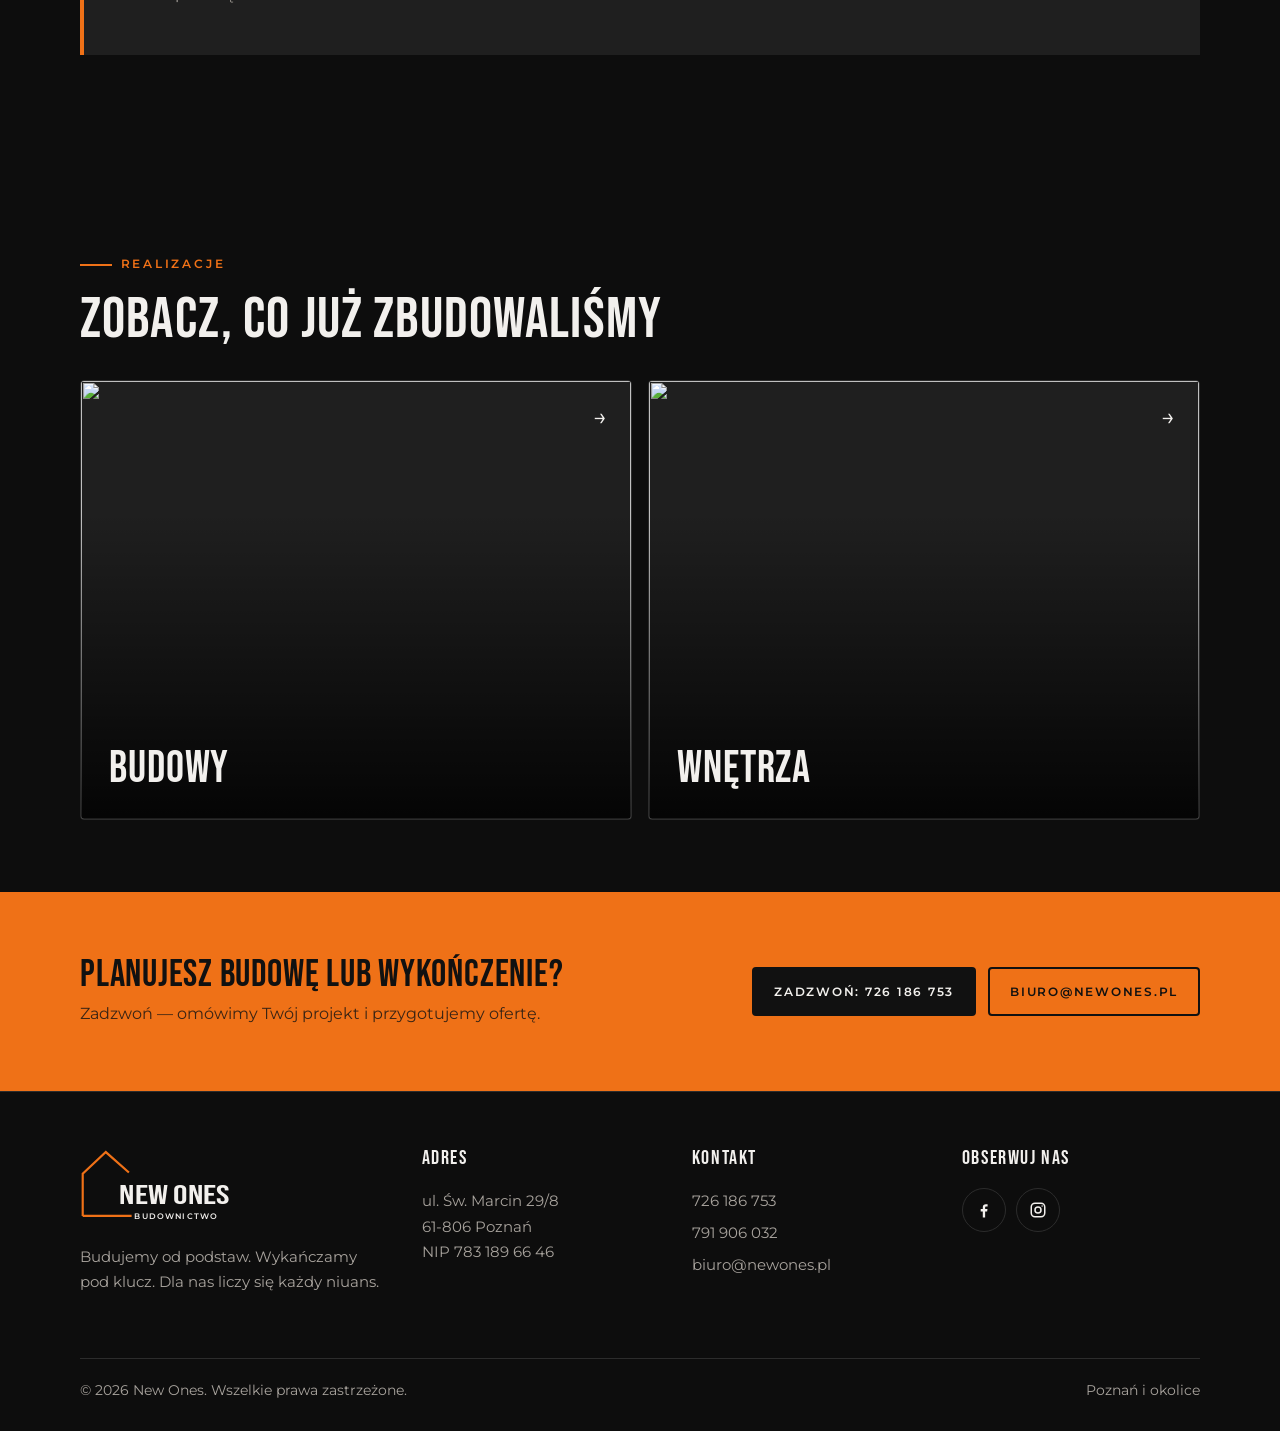
==== commit f24981af: "Hero photo: dark modern house at dusk with warm interior light Chosen by the client: dark glazed hou" ====
--- a/index.html
+++ b/index.html
@@ -76,7 +76,7 @@
       </div>
       <div class="hero__media">
         <!-- PODMIEŃ: zdjęcie główne, np. assets/img/hero.jpg (min. 1600 px szerokości) -->
-        <img src="https://images.unsplash.com/photo-1684691376857-5dfb87f6bc65?auto=format&fit=crop&w=1800&q=80" alt="Nowoczesny dom na świeżo zakończonej budowie">
+        <img src="https://images.unsplash.com/photo-1728721529009-bfaab6fcc8e6?auto=format&fit=crop&w=1800&q=80" alt="Nowoczesny przeszklony dom o zmroku">
         <svg class="hero__cut hero__cut--side" viewBox="0 0 100 100" preserveAspectRatio="none" aria-hidden="true"><polygon points="0,0 100,0 0,100" fill="#0d0d0d"/><line x1="100" y1="0" x2="0" y2="100" stroke="#ef7117" stroke-width="2" vector-effect="non-scaling-stroke"/></svg>
         <svg class="hero__cut hero__cut--bottom" viewBox="0 0 100 100" preserveAspectRatio="none" aria-hidden="true"><polygon points="0,100 100,0 100,100" fill="#0d0d0d"/><line x1="0" y1="100" x2="100" y2="0" stroke="#ef7117" stroke-width="2" vector-effect="non-scaling-stroke"/></svg>
       </div>
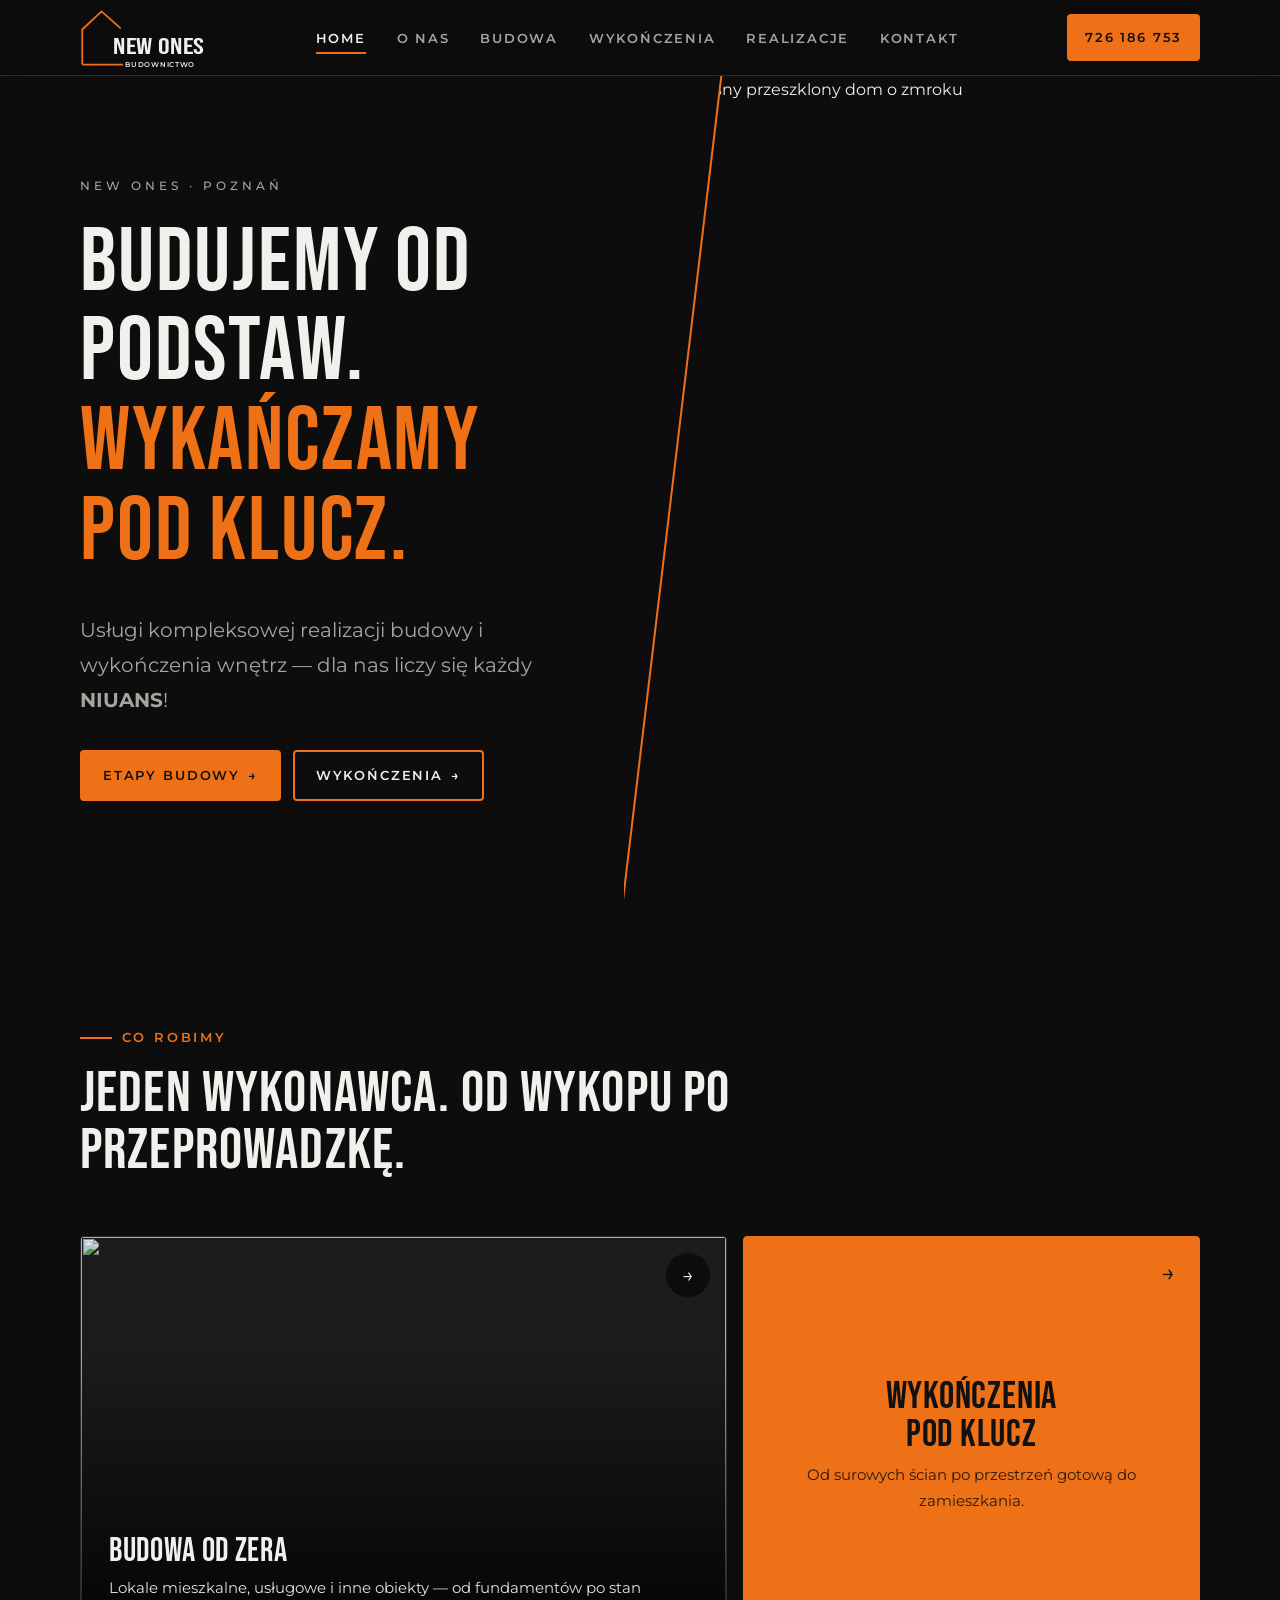
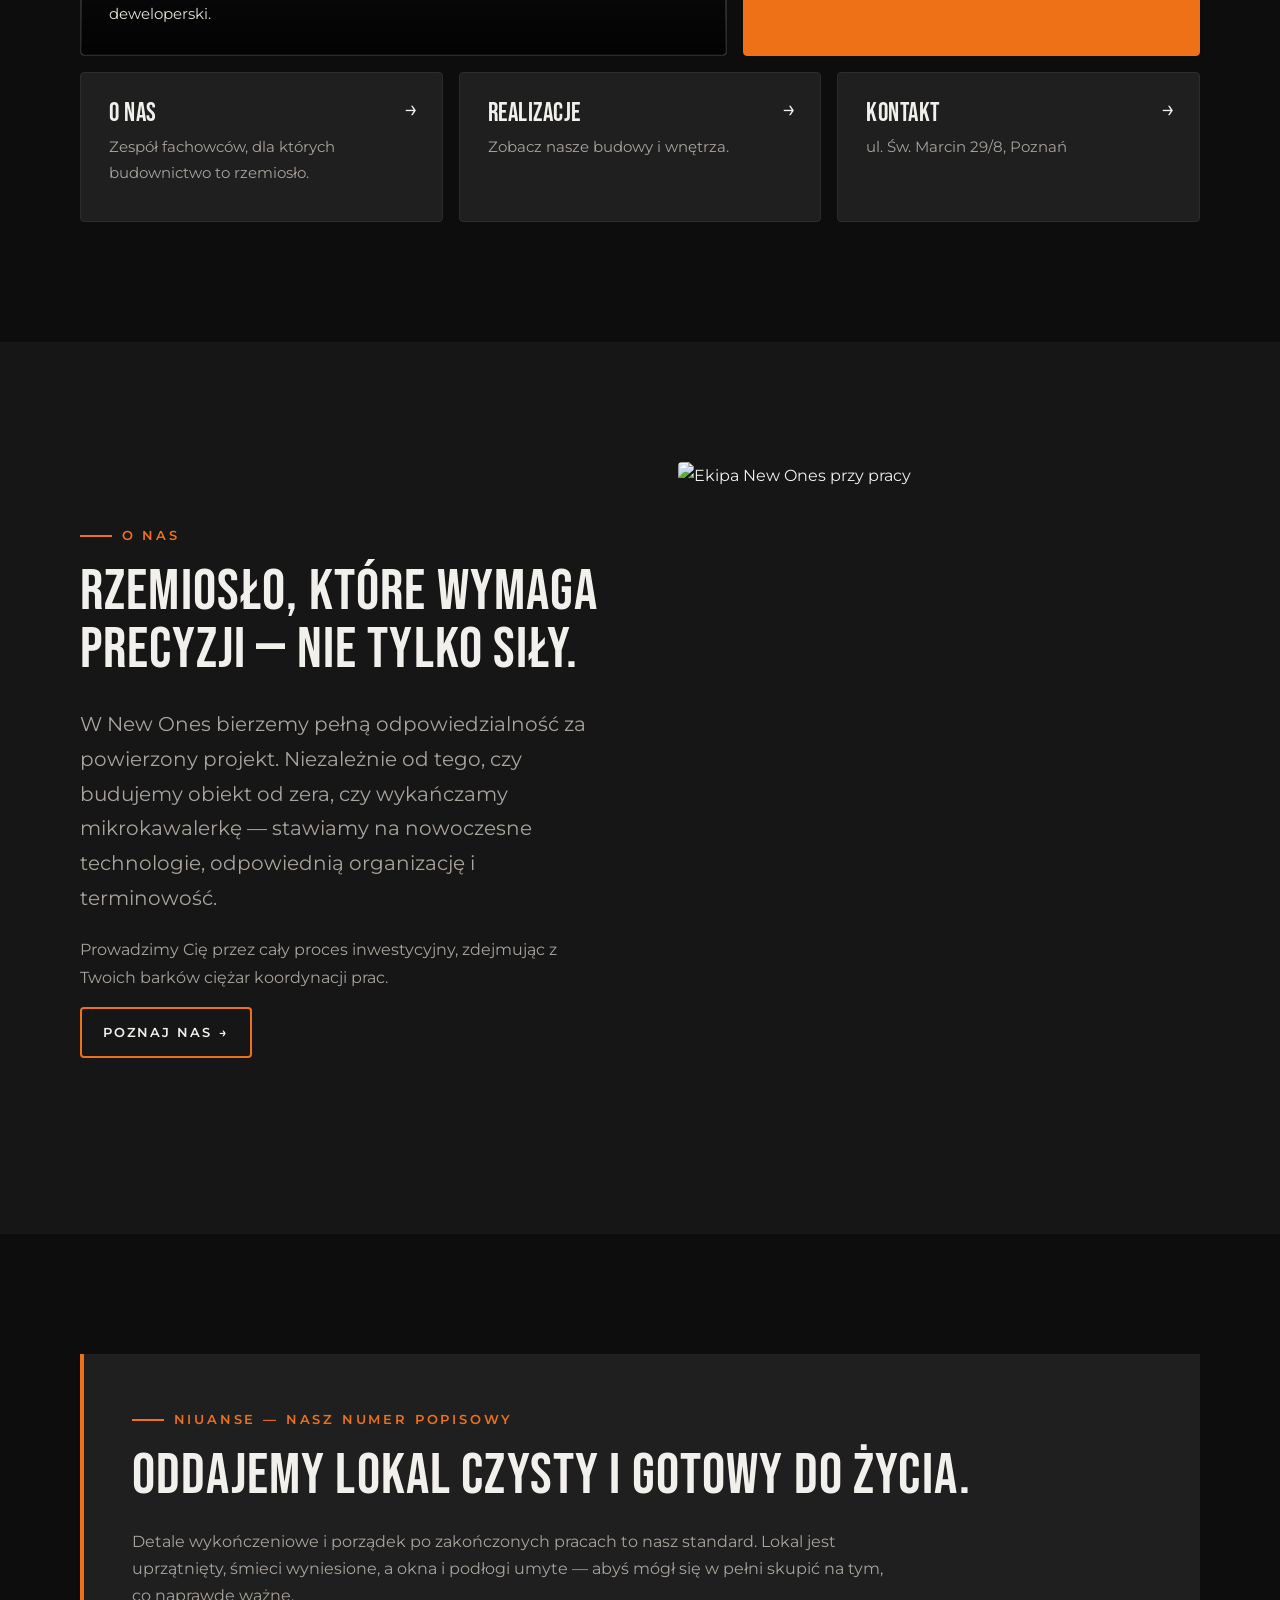
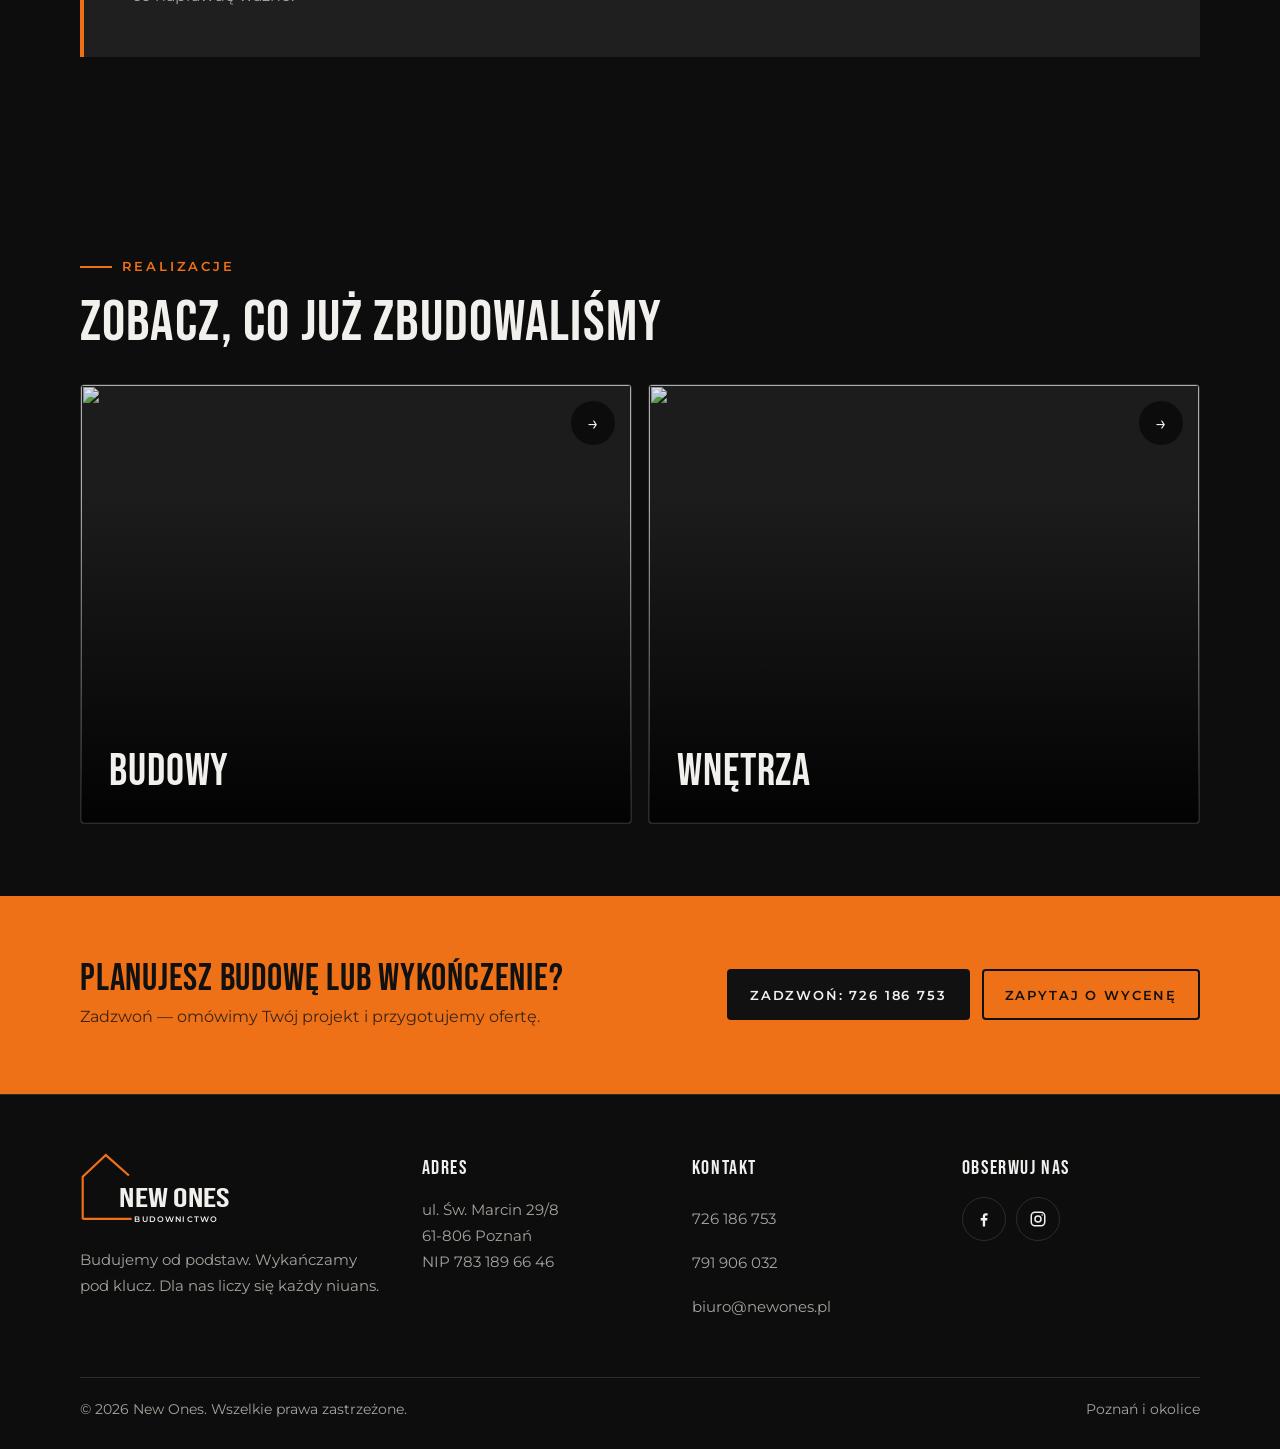
==== commit f69854ba: "UX pass: mobile contact bar, CTAs, legibility and accessibility Conversion - Sticky "Zadzwoń / Zapyt" ====
--- a/index.html
+++ b/index.html
@@ -76,7 +76,7 @@
       </div>
       <div class="hero__media">
         <!-- PODMIEŃ: zdjęcie główne, np. assets/img/hero.jpg (min. 1600 px szerokości) -->
-        <img src="https://images.unsplash.com/photo-1728721529009-bfaab6fcc8e6?auto=format&fit=crop&w=1800&q=80" alt="Nowoczesny przeszklony dom o zmroku">
+        <img src="https://images.unsplash.com/photo-1728721529009-bfaab6fcc8e6?auto=format&fit=crop&w=1800&q=80" alt="Nowoczesny przeszklony dom o zmroku" fetchpriority="high" srcset="https://images.unsplash.com/photo-1728721529009-bfaab6fcc8e6?auto=format&amp;fit=crop&amp;w=640&amp;q=75 640w, https://images.unsplash.com/photo-1728721529009-bfaab6fcc8e6?auto=format&amp;fit=crop&amp;w=1024&amp;q=75 1024w, https://images.unsplash.com/photo-1728721529009-bfaab6fcc8e6?auto=format&amp;fit=crop&amp;w=1440&amp;q=75 1440w, https://images.unsplash.com/photo-1728721529009-bfaab6fcc8e6?auto=format&amp;fit=crop&amp;w=1920&amp;q=75 1920w" sizes="(max-width: 900px) 100vw, 52vw" decoding="async">
         <svg class="hero__cut hero__cut--side" viewBox="0 0 100 100" preserveAspectRatio="none" aria-hidden="true"><polygon points="0,0 100,0 0,100" fill="#0d0d0d"/><line x1="100" y1="0" x2="0" y2="100" stroke="#ef7117" stroke-width="2" vector-effect="non-scaling-stroke"/></svg>
         <svg class="hero__cut hero__cut--bottom" viewBox="0 0 100 100" preserveAspectRatio="none" aria-hidden="true"><polygon points="0,100 100,0 100,100" fill="#0d0d0d"/><line x1="0" y1="100" x2="100" y2="0" stroke="#ef7117" stroke-width="2" vector-effect="non-scaling-stroke"/></svg>
       </div>
@@ -90,12 +90,13 @@
         </div>
         <div class="tiles">
           <a class="tile tile--build" href="budowa.html">
-            <span class="tile__img"><img src="https://images.unsplash.com/photo-1621511075938-f03482369feb?auto=format&fit=crop&w=1800&q=75" alt="" loading="lazy"></span>
+            <span class="tile__img"><img src="https://images.unsplash.com/photo-1621511075938-f03482369feb?auto=format&fit=crop&w=1800&q=75" alt="" loading="lazy" srcset="https://images.unsplash.com/photo-1621511075938-f03482369feb?auto=format&amp;fit=crop&amp;w=640&amp;q=75 640w, https://images.unsplash.com/photo-1621511075938-f03482369feb?auto=format&amp;fit=crop&amp;w=1024&amp;q=75 1024w, https://images.unsplash.com/photo-1621511075938-f03482369feb?auto=format&amp;fit=crop&amp;w=1440&amp;q=75 1440w, https://images.unsplash.com/photo-1621511075938-f03482369feb?auto=format&amp;fit=crop&amp;w=1920&amp;q=75 1920w" sizes="(max-width: 900px) 100vw, 50vw" decoding="async"></span>
             <span class="tile__arrow">→</span>
             <h3>Budowa od zera</h3>
             <p>Lokale mieszkalne, usługowe i inne obiekty — od fundamentów po stan deweloperski.</p>
           </a>
           <a class="tile tile--orange tile--finish" href="wykonczenia.html">
+            <span class="tile__arrow">→</span>
             <h3>Wykończenia<br>pod klucz</h3>
             <p>Od surowych ścian po przestrzeń gotową do zamieszkania.</p>
           </a>
@@ -128,7 +129,7 @@
           <a class="btn btn--ghost" href="o-nas.html">Poznaj nas <span class="arrow">→</span></a>
         </div>
         <div class="split__media">
-          <img src="https://images.unsplash.com/photo-1674649207083-281c2517ab49?auto=format&fit=crop&w=1800&q=75" alt="Ekipa New Ones przy pracy" loading="lazy">
+          <img src="https://images.unsplash.com/photo-1674649207083-281c2517ab49?auto=format&fit=crop&w=1800&q=75" alt="Ekipa New Ones przy pracy" loading="lazy" srcset="https://images.unsplash.com/photo-1674649207083-281c2517ab49?auto=format&amp;fit=crop&amp;w=640&amp;q=75 640w, https://images.unsplash.com/photo-1674649207083-281c2517ab49?auto=format&amp;fit=crop&amp;w=1024&amp;q=75 1024w, https://images.unsplash.com/photo-1674649207083-281c2517ab49?auto=format&amp;fit=crop&amp;w=1440&amp;q=75 1440w, https://images.unsplash.com/photo-1674649207083-281c2517ab49?auto=format&amp;fit=crop&amp;w=1920&amp;q=75 1920w" sizes="(max-width: 900px) 100vw, 50vw" decoding="async">
         </div>
       </div>
     </section>
@@ -153,12 +154,12 @@
         </div>
         <div class="chooser">
           <a class="tile" href="realizacje.html#budowy">
-            <span class="tile__img"><img src="https://images.unsplash.com/photo-1593786267440-550458cc882a?auto=format&fit=crop&w=1800&q=75" alt="" loading="lazy"></span>
+            <span class="tile__img"><img src="https://images.unsplash.com/photo-1593786267440-550458cc882a?auto=format&fit=crop&w=1800&q=75" alt="" loading="lazy" srcset="https://images.unsplash.com/photo-1593786267440-550458cc882a?auto=format&amp;fit=crop&amp;w=640&amp;q=75 640w, https://images.unsplash.com/photo-1593786267440-550458cc882a?auto=format&amp;fit=crop&amp;w=1024&amp;q=75 1024w, https://images.unsplash.com/photo-1593786267440-550458cc882a?auto=format&amp;fit=crop&amp;w=1440&amp;q=75 1440w, https://images.unsplash.com/photo-1593786267440-550458cc882a?auto=format&amp;fit=crop&amp;w=1920&amp;q=75 1920w" sizes="(max-width: 900px) 100vw, 50vw" decoding="async"></span>
             <span class="tile__arrow">→</span>
             <h3>Budowy</h3>
           </a>
           <a class="tile" href="realizacje.html#wnetrza">
-            <span class="tile__img"><img src="https://images.unsplash.com/photo-1682184805271-11671b7ecf4c?auto=format&fit=crop&w=1800&q=75" alt="" loading="lazy"></span>
+            <span class="tile__img"><img src="https://images.unsplash.com/photo-1682184805271-11671b7ecf4c?auto=format&fit=crop&w=1800&q=75" alt="" loading="lazy" srcset="https://images.unsplash.com/photo-1682184805271-11671b7ecf4c?auto=format&amp;fit=crop&amp;w=640&amp;q=75 640w, https://images.unsplash.com/photo-1682184805271-11671b7ecf4c?auto=format&amp;fit=crop&amp;w=1024&amp;q=75 1024w, https://images.unsplash.com/photo-1682184805271-11671b7ecf4c?auto=format&amp;fit=crop&amp;w=1440&amp;q=75 1440w, https://images.unsplash.com/photo-1682184805271-11671b7ecf4c?auto=format&amp;fit=crop&amp;w=1920&amp;q=75 1920w" sizes="(max-width: 900px) 100vw, 50vw" decoding="async"></span>
             <span class="tile__arrow">→</span>
             <h3>Wnętrza</h3>
           </a>
@@ -174,7 +175,7 @@
         </div>
         <div class="btn-row">
           <a class="btn" href="tel:+48726186753">Zadzwoń: 726 186 753</a>
-          <a class="btn btn--ghost" href="mailto:biuro@newones.pl">biuro@newones.pl</a>
+          <a class="btn btn--ghost" href="mailto:biuro@newones.pl?subject=Zapytanie%20o%20wycen%C4%99%20%E2%80%94%20strona%20www&amp;body=Dzie%C5%84%20dobry%2C%0A%0Aprosz%C4%99%20o%20wycen%C4%99%20prac%3A%0A-%20lokalizacja%20inwestycji%3A%0A-%20rodzaj%20prac%20%28budowa%20/%20wyko%C5%84czenie%20/%20oba%29%3A%0A-%20metra%C5%BC%3A%0A-%20stan%20obecny%20%28np.%20stan%20deweloperski%29%3A%0A-%20planowany%20termin%20rozpocz%C4%99cia%3A%0A%0ATelefon%20kontaktowy%3A%0A">Zapytaj o wycenę</a>
         </div>
       </div>
     </section>
@@ -190,11 +191,11 @@
           <p class="footer-tagline">Budujemy od podstaw. Wykańczamy pod klucz. Dla nas liczy się każdy niuans.</p>
         </div>
         <div>
-          <h4>Adres</h4>
+          <p class="footer-title">Adres</p>
           <address>ul. Św. Marcin 29/8<br>61-806 Poznań<br>NIP 783 189 66 46</address>
         </div>
         <div>
-          <h4>Kontakt</h4>
+          <p class="footer-title">Kontakt</p>
           <ul>
             <li><a href="tel:+48726186753">726 186 753</a></li>
             <li><a href="tel:+48791906032">791 906 032</a></li>
@@ -202,7 +203,7 @@
           </ul>
         </div>
         <div>
-          <h4>Obserwuj nas</h4>
+          <p class="footer-title">Obserwuj nas</p>
           <div class="socials">
             <a href="https://www.facebook.com/p/New-Ones-61559573675884/" target="_blank" rel="noopener" aria-label="Facebook"><svg viewBox="0 0 24 24" fill="currentColor"><path d="M13.5 22v-8h2.7l.4-3.2h-3.1V8.8c0-.9.3-1.5 1.6-1.5h1.7V4.4c-.3 0-1.3-.1-2.4-.1-2.4 0-4 1.5-4 4.1v2.4H7.6V14h2.8v8h3.1z"/></svg></a>
             <a href="https://www.instagram.com/new_ones_poznan/" target="_blank" rel="noopener" aria-label="Instagram"><svg viewBox="0 0 24 24" fill="none" stroke="currentColor" stroke-width="2"><rect x="3" y="3" width="18" height="18" rx="5"/><circle cx="12" cy="12" r="4"/><circle cx="17.5" cy="6.5" r="1" fill="currentColor" stroke="none"/></svg></a>
@@ -216,6 +217,11 @@
     </div>
   </footer>
 
+  <nav class="mobile-bar" aria-label="Szybki kontakt">
+    <a class="btn" href="tel:+48726186753">Zadzwoń</a>
+    <a class="btn btn--ghost" href="mailto:biuro@newones.pl?subject=Zapytanie%20o%20wycen%C4%99%20%E2%80%94%20strona%20www&amp;body=Dzie%C5%84%20dobry%2C%0A%0Aprosz%C4%99%20o%20wycen%C4%99%20prac%3A%0A-%20lokalizacja%20inwestycji%3A%0A-%20rodzaj%20prac%20%28budowa%20/%20wyko%C5%84czenie%20/%20oba%29%3A%0A-%20metra%C5%BC%3A%0A-%20stan%20obecny%20%28np.%20stan%20deweloperski%29%3A%0A-%20planowany%20termin%20rozpocz%C4%99cia%3A%0A%0ATelefon%20kontaktowy%3A%0A">Zapytaj o wycenę</a>
+  </nav>
+
   <script src="assets/js/main.js" defer></script>
 </body>
 </html>
--- a/assets/css/style.css
+++ b/assets/css/style.css
@@ -77,8 +77,8 @@
   gap: .75em;
   font-family: var(--font-body);
   font-weight: 600;
-  font-size: .72rem;
-  letter-spacing: .24em;
+  font-size: .8rem;
+  letter-spacing: .22em;
   text-transform: uppercase;
   color: var(--orange);
   margin-bottom: 1rem;
@@ -101,7 +101,7 @@
   padding: .95em 1.6em;
   font-family: var(--font-body);
   font-weight: 600;
-  font-size: .78rem;
+  font-size: .82rem;
   letter-spacing: .14em;
   text-transform: uppercase;
   text-decoration: none;
@@ -154,8 +154,8 @@
   position: relative;
   font-family: var(--font-body);
   font-weight: 600;
-  font-size: .76rem;
-  letter-spacing: .16em;
+  font-size: .8rem;
+  letter-spacing: .14em;
   text-transform: uppercase;
   text-decoration: none;
   color: var(--muted);
@@ -172,7 +172,7 @@
   background: var(--orange);
 }
 .header-cta { display: inline-flex; }
-.header-cta .btn { padding: .8em 1.2em; font-size: .74rem; }
+.header-cta .btn { padding: .8em 1.2em; font-size: .82rem; }
 
 .nav-toggle {
   display: none;
@@ -306,7 +306,7 @@
   transition: border-color .25s, transform .25s;
 }
 a.tile:hover { border-color: var(--orange); }
-.tile h3 { margin: 0; position: relative; z-index: 1; }
+.tile h2, .tile h3 { margin: 0; position: relative; z-index: 1; }
 .tile p { position: relative; z-index: 1; margin: .5em 0 0; color: var(--muted); font-size: .95rem; }
 .tile__img { position: absolute; inset: 0; }
 .tile__img img { width: 100%; height: 100%; object-fit: cover; transition: transform .6s ease; }
@@ -315,8 +315,9 @@
   content: "";
   position: absolute;
   inset: 0;
-  background: linear-gradient(180deg, transparent 30%, rgba(0,0,0,.85) 100%);
-}
+  background: linear-gradient(180deg, rgba(0,0,0,.1) 25%, rgba(0,0,0,.92) 100%);
+}
+.tile__img ~ p { color: #e6e1da; }
 .tile--orange { background: var(--orange); color: #111; border-color: var(--orange); justify-content: center; text-align: center; }
 .tile--orange p { color: #2a1a0e; }
 a.tile--orange:hover { background: var(--orange-bright); }
@@ -330,10 +331,26 @@
   transition: transform .25s;
 }
 a.tile:hover .tile__arrow { transform: translateX(4px); }
+/* strzałka na zdjęciu: ciemne kółko, żeby była widoczna także na jasnych zdjęciach */
+.tile__img ~ .tile__arrow {
+  top: 16px;
+  right: 16px;
+  width: 44px;
+  height: 44px;
+  display: flex;
+  align-items: center;
+  justify-content: center;
+  font-size: 1.25rem;
+  border-radius: 50%;
+  background: rgba(0, 0, 0, .55);
+  backdrop-filter: blur(4px);
+}
 
 .tile--build { grid-column: span 7; grid-row: span 2; min-height: 420px; }
 .tile--finish { grid-column: span 5; grid-row: span 2; }
 .tile--about { grid-column: span 4; }
+/* małe kafelki: tytuł u góry, żeby wszystkie były wyrównane niezależnie od długości opisu */
+.tile--about, .tile--gallery, .tile--contact { justify-content: flex-start; padding-right: 64px; }
 .tile--gallery { grid-column: span 4; }
 .tile--contact { grid-column: span 4; }
 .tile--about h3, .tile--gallery h3, .tile--contact h3 { font-size: 1.6rem; }
@@ -436,8 +453,8 @@
   padding: .2em .6em;
   font-family: var(--font-body);
   font-weight: 600;
-  font-size: .6rem;
-  letter-spacing: .14em;
+  font-size: .75rem;
+  letter-spacing: .12em;
   vertical-align: middle;
   background: var(--orange);
   color: #111;
@@ -456,7 +473,7 @@
 }
 .person img { width: 100%; aspect-ratio: 4 / 5; object-fit: cover; border-radius: var(--radius); margin-bottom: 20px; }
 .person h3 { margin-bottom: .2em; }
-.person__role { font-family: var(--font-body); font-weight: 600; letter-spacing: .16em; text-transform: uppercase; color: var(--orange); font-size: .72rem; margin-bottom: 1em; }
+.person__role { font-family: var(--font-body); font-weight: 600; letter-spacing: .16em; text-transform: uppercase; color: var(--orange); font-size: .8rem; margin-bottom: 1em; }
 .person p { color: var(--muted); }
 @media (max-width: 700px) { .people { grid-template-columns: 1fr; } }
 
@@ -469,8 +486,8 @@
   border: 1px solid var(--line);
 }
 .value { background: var(--bg); padding: 32px 28px; }
-.value__num { font-family: var(--font-head); color: var(--orange); font-size: 1.6rem; letter-spacing: .14em; margin-bottom: .8em; display: block; }
-.value h3 { font-size: 1.25rem; }
+.value__num { font-family: var(--font-head); color: var(--orange); font-size: 1.25rem; letter-spacing: .1em; margin-bottom: .6em; display: block; }
+.value h3 { font-size: clamp(1.6rem, 2.2vw, 1.9rem); margin-bottom: .35em; }
 .value p { color: var(--muted); margin: 0; font-size: .98rem; }
 @media (max-width: 800px) { .values { grid-template-columns: 1fr; } }
 
@@ -481,7 +498,7 @@
   gap: 16px;
 }
 .chooser .tile { min-height: clamp(260px, 38vw, 440px); }
-.chooser .tile h3 { font-size: clamp(1.8rem, 3.5vw, 2.8rem); }
+.chooser .tile h2, .chooser .tile h3 { font-size: clamp(1.8rem, 3.5vw, 2.8rem); }
 @media (max-width: 700px) { .chooser { grid-template-columns: 1fr; } }
 
 .gallery-head {
@@ -493,7 +510,7 @@
   margin-bottom: 32px;
 }
 .gallery-head h2 { margin: 0; }
-.gallery-switch { font-family: var(--font-body); font-weight: 600; letter-spacing: .14em; text-transform: uppercase; font-size: .72rem; color: var(--muted); text-decoration: none; }
+.gallery-switch { font-family: var(--font-body); font-weight: 600; letter-spacing: .14em; text-transform: uppercase; font-size: .8rem; color: var(--muted); text-decoration: none; display: inline-flex; align-items: center; min-height: 44px; }
 .gallery-switch:hover { color: var(--orange); }
 
 .gallery {
@@ -501,6 +518,7 @@
   grid-template-columns: repeat(auto-fill, minmax(260px, 1fr));
   gap: 12px;
 }
+@media (max-width: 600px) { .gallery { grid-template-columns: 1fr 1fr; gap: 8px; } }
 .gallery button {
   padding: 0;
   border: 0;
@@ -558,7 +576,7 @@
   border-radius: var(--radius);
   padding: 32px 28px;
 }
-.contact-card h3 { font-size: 1.3rem; margin-bottom: .8em; }
+.contact-card h2, .contact-card h3 { font-size: 1.3rem; margin-bottom: .8em; }
 .contact-card p { margin: 0 0 .4em; color: var(--muted); }
 .contact-link {
   display: flex;
@@ -608,9 +626,11 @@
   grid-template-columns: 1.3fr 1fr 1fr 1fr;
   gap: 32px;
 }
+.footer-title { font-family: var(--font-head); font-size: 1.25rem; letter-spacing: .08em; color: var(--text); margin: 0 0 .6em; }
 .footer-grid h4 { font-size: 1.25rem; letter-spacing: .08em; color: var(--text); margin-bottom: 1em; }
 .footer-grid ul { list-style: none; margin: 0; padding: 0; }
-.footer-grid li { margin-bottom: .4em; }
+.footer-grid li { margin-bottom: 0; }
+.footer-grid li a { display: inline-flex; align-items: center; min-height: 44px; }
 .footer-grid a { text-decoration: none; }
 .footer-grid a:hover { color: var(--orange-bright); }
 .footer-grid address { font-style: normal; }
@@ -661,3 +681,28 @@
   html { scroll-behavior: auto; }
   *, *::before, *::after { transition: none !important; }
 }
+
+/* ---------- Pasek kontaktu na telefonie ---------- */
+.mobile-bar { display: none; }
+@media (max-width: 900px) {
+  .mobile-bar {
+    display: grid;
+    grid-template-columns: 1fr 1fr;
+    gap: 10px;
+    position: fixed;
+    left: 0;
+    right: 0;
+    bottom: 0;
+    z-index: 60;
+    padding: 10px 12px calc(10px + env(safe-area-inset-bottom));
+    background: rgba(13, 13, 13, .96);
+    border-top: 1px solid var(--line);
+    backdrop-filter: blur(8px);
+  }
+  .mobile-bar .btn { justify-content: center; padding: 1.05em .5em; letter-spacing: .06em; white-space: nowrap; }
+  body { padding-bottom: 80px; }
+}
+
+/* ---------- Wycena ---------- */
+.quote-hint { margin-top: 24px; color: var(--muted); }
+.quote-hint .btn { margin-top: 12px; }
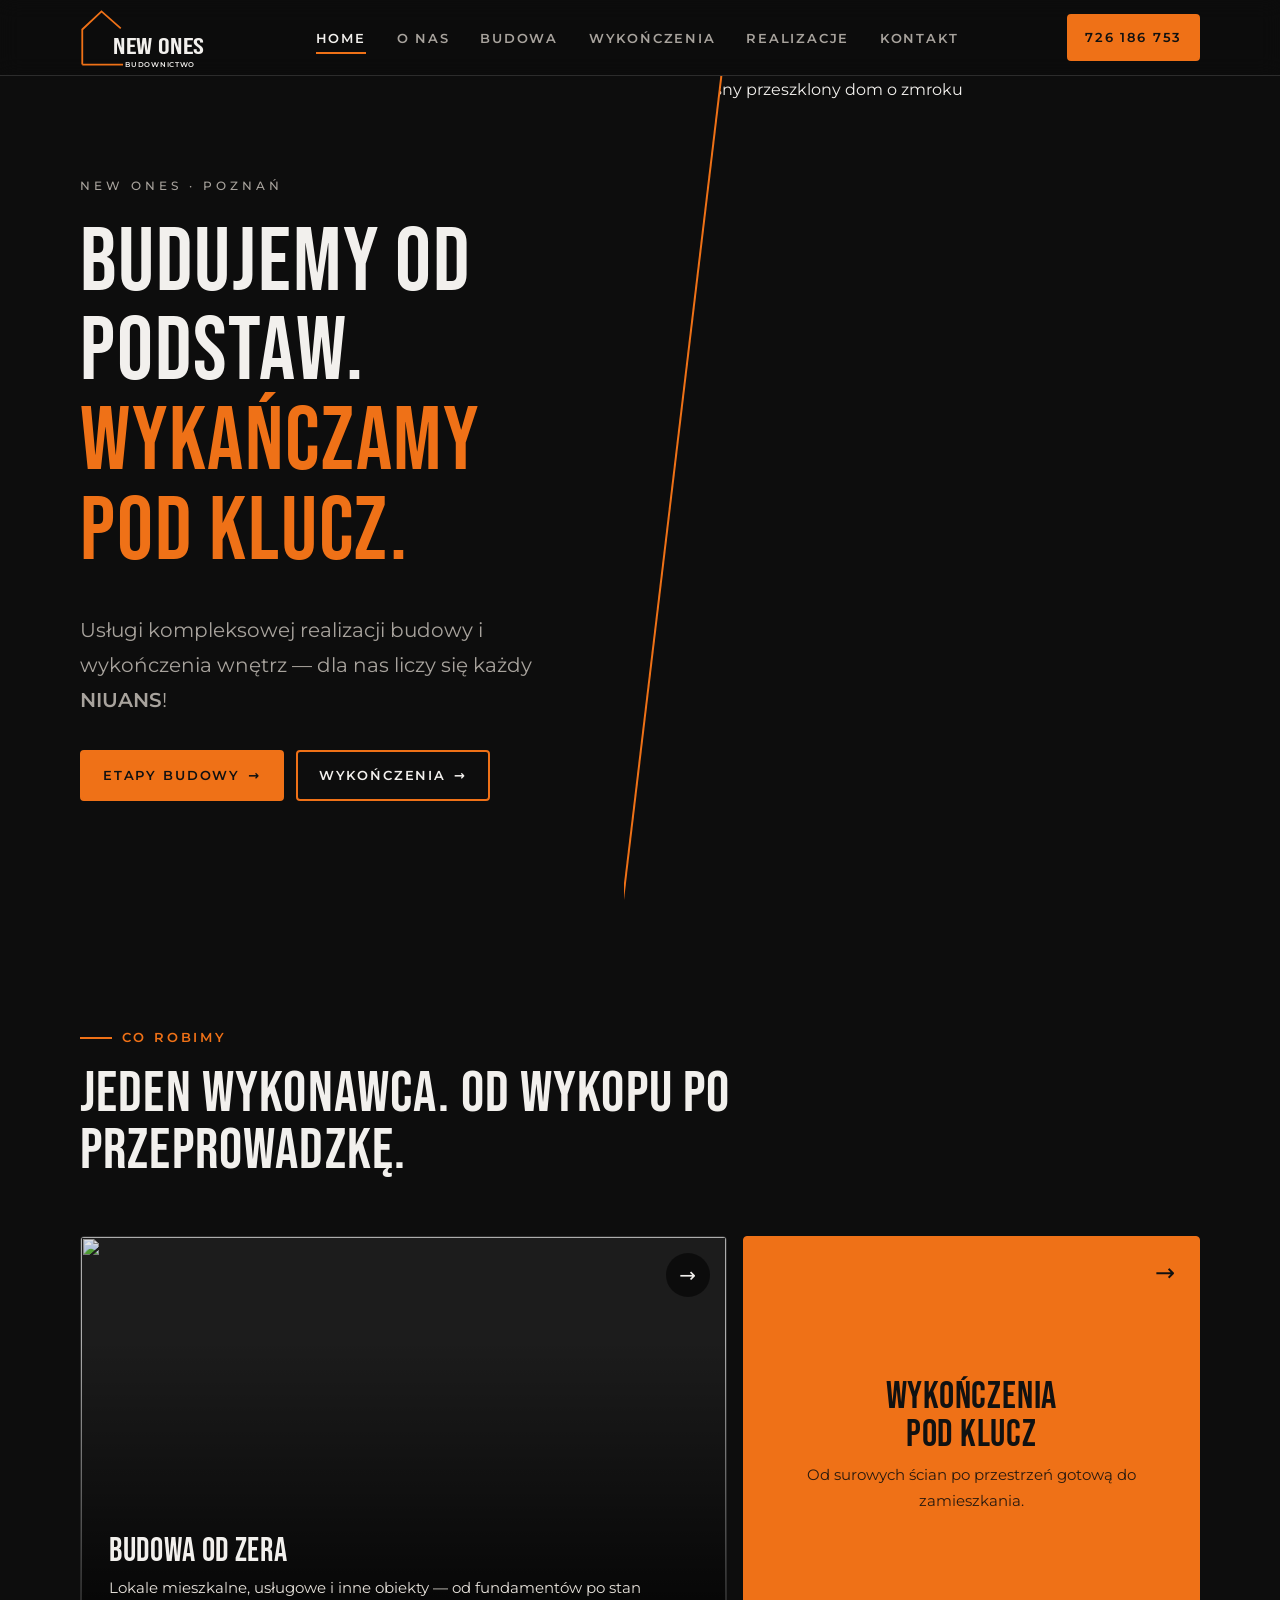
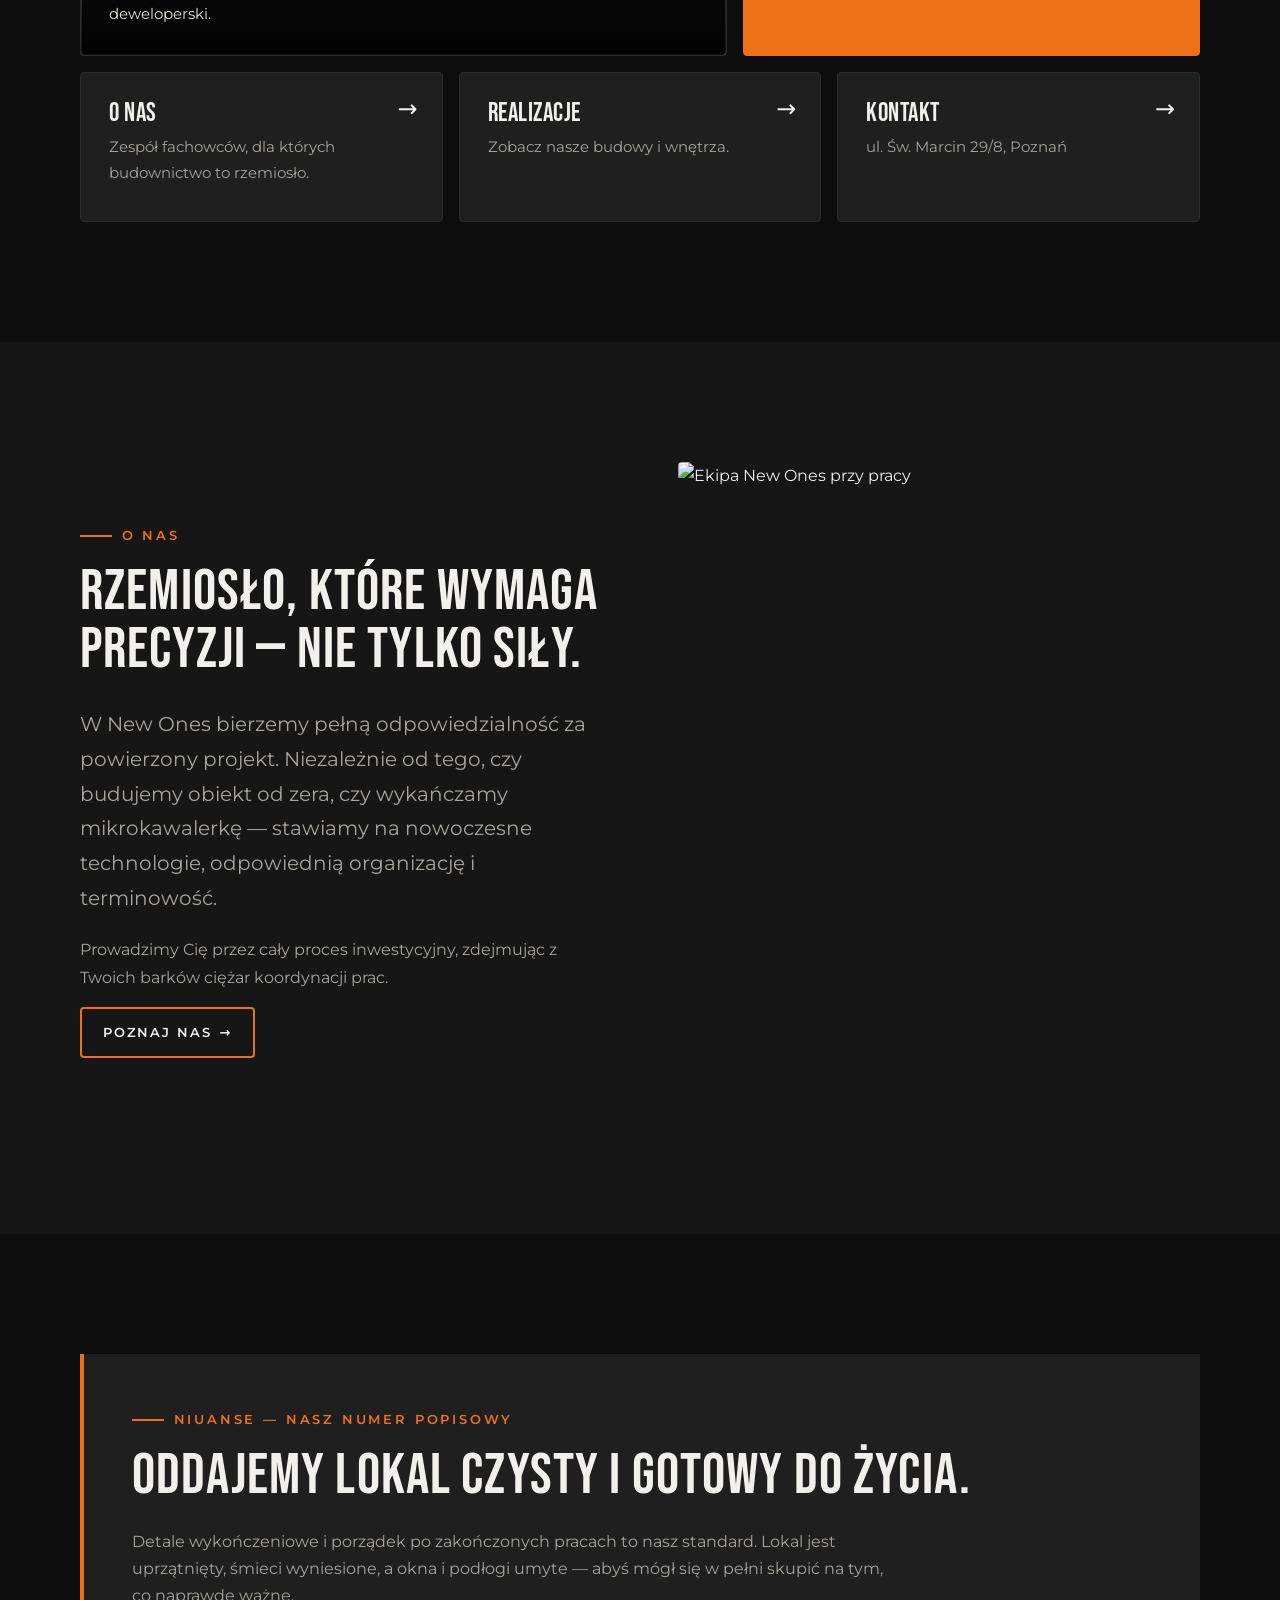
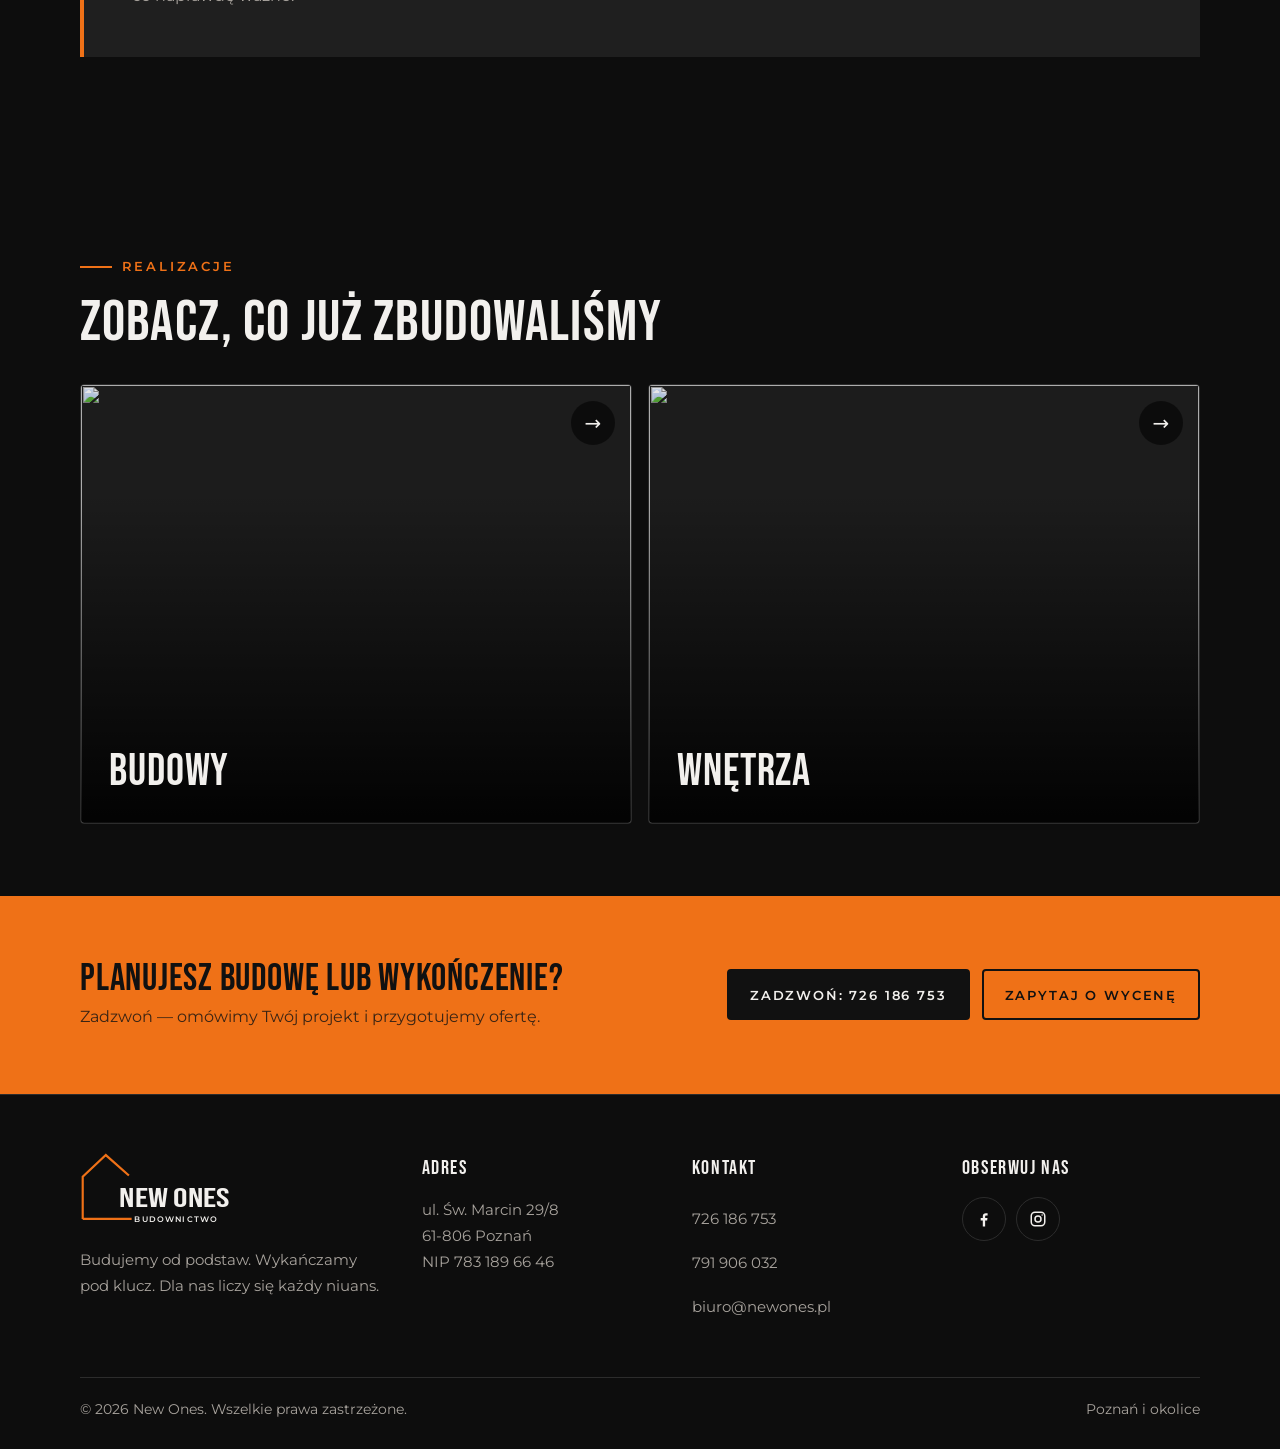
==== commit 5ff930ac: "Page transitions, self-hosted fonts and no white flash - Cross-document View Transitions: header and" ====
--- a/index.html
+++ b/index.html
@@ -9,12 +9,14 @@
   <meta property="og:description" content="Kompleksowa realizacja budowy i wykończenia wnętrz w Poznaniu i okolicach.">
   <meta property="og:type" content="website">
   <meta property="og:locale" content="pl_PL">
-  <meta name="theme-color" content="#0b0b0b">
+  <meta name="theme-color" content="#0d0d0d">
+  <meta name="color-scheme" content="dark">
   <link rel="icon" href="assets/img/favicon.svg" type="image/svg+xml">
-  <link rel="preconnect" href="https://fonts.googleapis.com">
-  <link rel="preconnect" href="https://fonts.gstatic.com" crossorigin>
-  <link href="https://fonts.googleapis.com/css2?family=Bebas+Neue&family=Montserrat:wght@400;500;600&display=swap" rel="stylesheet">
-  <link rel="stylesheet" href="assets/css/style.css">
+  <link rel="preload" href="assets/fonts/bebas-neue-latin.woff2" as="font" type="font/woff2" crossorigin>
+  <link rel="preload" href="assets/fonts/bebas-neue-latin-ext.woff2" as="font" type="font/woff2" crossorigin>
+  <link rel="preload" href="assets/fonts/montserrat-latin.woff2" as="font" type="font/woff2" crossorigin>
+  <link rel="preload" href="assets/fonts/montserrat-latin-ext.woff2" as="font" type="font/woff2" crossorigin>
+  <link rel="stylesheet" href="assets/css/style.css?v=4">
   <script type="application/ld+json">
   {
     "@context": "https://schema.org",
@@ -222,6 +224,6 @@
     <a class="btn btn--ghost" href="mailto:biuro@newones.pl?subject=Zapytanie%20o%20wycen%C4%99%20%E2%80%94%20strona%20www&amp;body=Dzie%C5%84%20dobry%2C%0A%0Aprosz%C4%99%20o%20wycen%C4%99%20prac%3A%0A-%20lokalizacja%20inwestycji%3A%0A-%20rodzaj%20prac%20%28budowa%20/%20wyko%C5%84czenie%20/%20oba%29%3A%0A-%20metra%C5%BC%3A%0A-%20stan%20obecny%20%28np.%20stan%20deweloperski%29%3A%0A-%20planowany%20termin%20rozpocz%C4%99cia%3A%0A%0ATelefon%20kontaktowy%3A%0A">Zapytaj o wycenę</a>
   </nav>
 
-  <script src="assets/js/main.js" defer></script>
+  <script src="assets/js/main.js?v=4" defer></script>
 </body>
 </html>
--- a/assets/css/style.css
+++ b/assets/css/style.css
@@ -2,6 +2,40 @@
    New Ones — budownictwo i wykończenia
    Kolorystyka firmowa: czerń + pomarańcz z logo
    ========================================================= */
+/* ---------- Fonty (na własnym serwerze, licencja SIL OFL) ---------- */
+@font-face {
+  font-family: "Bebas Neue";
+  font-style: normal;
+  font-weight: 400;
+  font-display: swap;
+  src: url("../fonts/bebas-neue-latin-ext.woff2") format("woff2");
+  unicode-range: U+0100-02BA, U+02BD-02C5, U+02C7-02CC, U+02CE-02D7, U+02DD-02FF, U+0304, U+0308, U+0329, U+1D00-1DBF, U+1E00-1E9F, U+1EF2-1EFF, U+2020, U+20A0-20AB, U+20AD-20C4, U+2113, U+2C60-2C7F, U+A720-A7FF;
+}
+@font-face {
+  font-family: "Bebas Neue";
+  font-style: normal;
+  font-weight: 400;
+  font-display: swap;
+  src: url("../fonts/bebas-neue-latin.woff2") format("woff2");
+  unicode-range: U+0000-00FF, U+0131, U+0152-0153, U+02BB-02BC, U+02C6, U+02DA, U+02DC, U+0304, U+0308, U+0329, U+2000-206F, U+20AC, U+2122, U+2191, U+2193, U+2212, U+2215, U+FEFF, U+FFFD;
+}
+@font-face {
+  font-family: "Montserrat";
+  font-style: normal;
+  font-weight: 400 600;
+  font-display: swap;
+  src: url("../fonts/montserrat-latin-ext.woff2") format("woff2");
+  unicode-range: U+0100-02BA, U+02BD-02C5, U+02C7-02CC, U+02CE-02D7, U+02DD-02FF, U+0304, U+0308, U+0329, U+1D00-1DBF, U+1E00-1E9F, U+1EF2-1EFF, U+2020, U+20A0-20AB, U+20AD-20C4, U+2113, U+2C60-2C7F, U+A720-A7FF;
+}
+@font-face {
+  font-family: "Montserrat";
+  font-style: normal;
+  font-weight: 400 600;
+  font-display: swap;
+  src: url("../fonts/montserrat-latin.woff2") format("woff2");
+  unicode-range: U+0000-00FF, U+0131, U+0152-0153, U+02BB-02BC, U+02C6, U+02DA, U+02DC, U+0304, U+0308, U+0329, U+2000-206F, U+20AC, U+2122, U+2191, U+2193, U+2212, U+2215, U+FEFF, U+FFFD;
+}
+
 :root {
   --bg: #0d0d0d;
   --surface: #161616;
@@ -27,7 +61,13 @@
 *::before,
 *::after { box-sizing: border-box; }
 
-html { scroll-behavior: smooth; scroll-padding-top: calc(var(--header-h) + 16px); }
+html {
+  /* ciemne tło na całym dokumencie: bez białego mrugnięcia przy przejściu między stronami */
+  background: var(--bg);
+  color-scheme: dark;
+  scroll-behavior: smooth;
+  scroll-padding-top: calc(var(--header-h) + 16px);
+}
 
 body {
   margin: 0;
@@ -198,20 +238,46 @@
 @media (max-width: 900px) {
   .nav-toggle { display: block; }
   .header-cta { display: none; }
+  /* Panel menu pojawia się pod nagłówkiem (nie przejeżdża przez logo):
+     delikatne pojawienie + przesunięcie o kilka px, pozycje wjeżdżają po kolei. */
   .nav {
     position: fixed;
-    inset: var(--header-h) 0 auto 0;
+    top: var(--header-h);
+    left: 0;
+    right: 0;
+    height: calc(100vh - var(--header-h));
+    height: calc(100dvh - var(--header-h));
+    overflow-y: auto;
     background: var(--bg);
-    border-bottom: 1px solid var(--line);
-    transform: translateY(-120%);
-    transition: transform .3s ease;
-    z-index: -1;
+    opacity: 0;
+    visibility: hidden;
+    transform: translateY(-8px);
+    transition: opacity .25s ease, transform .25s ease, visibility 0s linear .25s;
   }
-  .nav-open .nav { transform: translateY(0); }
+  .nav-open .nav {
+    opacity: 1;
+    visibility: visible;
+    transform: none;
+    transition: opacity .25s ease, transform .25s ease, visibility 0s;
+  }
   .nav ul { flex-direction: column; gap: 0; padding: 8px var(--gutter) 24px; }
-  .nav a { display: block; padding: 14px 0; font-size: .9rem; border-bottom: 1px solid var(--line); }
+  .nav li {
+    opacity: 0;
+    transform: translateY(-6px);
+    transition: opacity .3s ease, transform .3s ease;
+  }
+  .nav-open .nav li { opacity: 1; transform: none; }
+  .nav-open .nav li:nth-child(2) { transition-delay: .03s; }
+  .nav-open .nav li:nth-child(3) { transition-delay: .06s; }
+  .nav-open .nav li:nth-child(4) { transition-delay: .09s; }
+  .nav-open .nav li:nth-child(5) { transition-delay: .12s; }
+  .nav-open .nav li:nth-child(6) { transition-delay: .15s; }
+  .nav a { display: block; padding: 16px 0; font-size: .9rem; border-bottom: 1px solid var(--line); }
   .nav a[aria-current="page"]::after { display: none; }
   .nav a[aria-current="page"] { color: var(--orange); }
+  /* gdy menu otwarte: nagłówek nieprzezroczysty, strona pod spodem się nie przewija */
+  .nav-open .site-header { background: var(--bg); }
+  body.nav-open { overflow: hidden; }
 }
 
 /* ---------- Hero (home) ---------- */
@@ -533,36 +599,76 @@
 .gallery button:focus-visible { outline: 2px solid var(--orange); outline-offset: 2px; }
 
 /* Lightbox */
+/* Układ: zdjęcie na środku, pod nim pasek „‹ 3 / 8 ›”, zamykanie w prawym górnym rogu.
+   Przyciski nie zasłaniają zdjęcia; na telefonie można też przesuwać palcem. */
 .lightbox {
   width: 100vw;
   height: 100vh;
+  height: 100dvh;
   max-width: none;
   max-height: none;
   margin: 0;
   padding: 0;
   border: 0;
-  background: rgba(0, 0, 0, .94);
+  background: rgba(0, 0, 0, .95);
   color: var(--text);
+  overscroll-behavior: contain;
 }
 .lightbox::backdrop { background: rgba(0, 0, 0, .9); }
-.lightbox[open] { display: flex; align-items: center; justify-content: center; }
-.lightbox img { max-width: 92vw; max-height: 86vh; object-fit: contain; }
+.lightbox[open] { display: flex; flex-direction: column; }
+.lightbox__stage {
+  flex: 1;
+  min-height: 0;
+  display: flex;
+  align-items: center;
+  justify-content: center;
+  padding: 64px 16px 8px;
+}
+.lightbox__stage img {
+  max-width: 100%;
+  max-height: 100%;
+  object-fit: contain;
+  user-select: none;
+  -webkit-user-drag: none;
+}
+.lightbox__bar {
+  display: flex;
+  align-items: center;
+  justify-content: center;
+  gap: 20px;
+  padding: 12px 16px calc(20px + env(safe-area-inset-bottom));
+}
 .lightbox button {
-  position: absolute;
-  background: rgba(255,255,255,.06);
-  border: 1px solid var(--line);
+  display: grid;
+  place-items: center;
+  width: 48px;
+  height: 48px;
+  padding: 0;
+  border: 1px solid rgba(255, 255, 255, .22);
+  border-radius: 50%;
+  background: rgba(255, 255, 255, .04);
   color: var(--text);
-  width: 52px;
-  height: 52px;
-  font-size: 1.6rem;
   cursor: pointer;
-  border-radius: 50%;
-}
-.lightbox button:hover { border-color: var(--orange); color: var(--orange); }
-.lightbox__close { top: 20px; right: 20px; }
-.lightbox__prev { left: 20px; top: 50%; transform: translateY(-50%); }
-.lightbox__next { right: 20px; top: 50%; transform: translateY(-50%); }
-.lightbox__count { position: absolute; bottom: 20px; left: 50%; transform: translateX(-50%); font-family: var(--font-body); font-size: .8rem; letter-spacing: .14em; color: var(--muted); }
+  -webkit-tap-highlight-color: transparent;
+  transition: border-color .2s, color .2s, background .2s;
+}
+.lightbox button svg { width: 20px; height: 20px; fill: none; stroke: currentColor; stroke-width: 2; stroke-linecap: round; stroke-linejoin: round; }
+.lightbox button:focus { outline: none; }
+.lightbox button:focus-visible { outline: 2px solid var(--orange); outline-offset: 3px; }
+@media (hover: hover) {
+  .lightbox button:hover { border-color: var(--orange); color: var(--orange); }
+}
+.lightbox button:active { background: rgba(255, 255, 255, .12); }
+.lightbox__close { position: absolute; top: 12px; right: 12px; border-color: transparent; background: transparent; }
+.lightbox__count {
+  min-width: 5ch;
+  text-align: center;
+  font-family: var(--font-body);
+  font-size: .85rem;
+  letter-spacing: .12em;
+  color: var(--muted);
+  font-variant-numeric: tabular-nums;
+}
 
 /* ---------- Contact ---------- */
 .contact-grid {
@@ -706,3 +812,20 @@
 /* ---------- Wycena ---------- */
 .quote-hint { margin-top: 24px; color: var(--muted); }
 .quote-hint .btn { margin-top: 12px; }
+
+/* ---------- Przejścia między stronami (View Transitions) ----------
+   Chrome/Edge/Safari 18.2+; w pozostałych przeglądarkach zwykłe przeładowanie.
+   Nagłówek i pasek kontaktu zostają na miejscu, zmienia się tylko treść. */
+@view-transition { navigation: auto; }
+.site-header { view-transition-name: site-header; }
+.mobile-bar { view-transition-name: mobile-bar; }
+::view-transition-group(site-header),
+::view-transition-group(mobile-bar) { animation: none; }
+::view-transition-old(root) { animation: nt-out .16s ease-in both; }
+::view-transition-new(root) { animation: nt-in .3s cubic-bezier(.2, .7, .2, 1) both; }
+@keyframes nt-out { to { opacity: 0; } }
+@keyframes nt-in { from { opacity: 0; transform: translateY(10px); } }
+@media (prefers-reduced-motion: reduce) {
+  ::view-transition-old(root),
+  ::view-transition-new(root) { animation: none; }
+}
